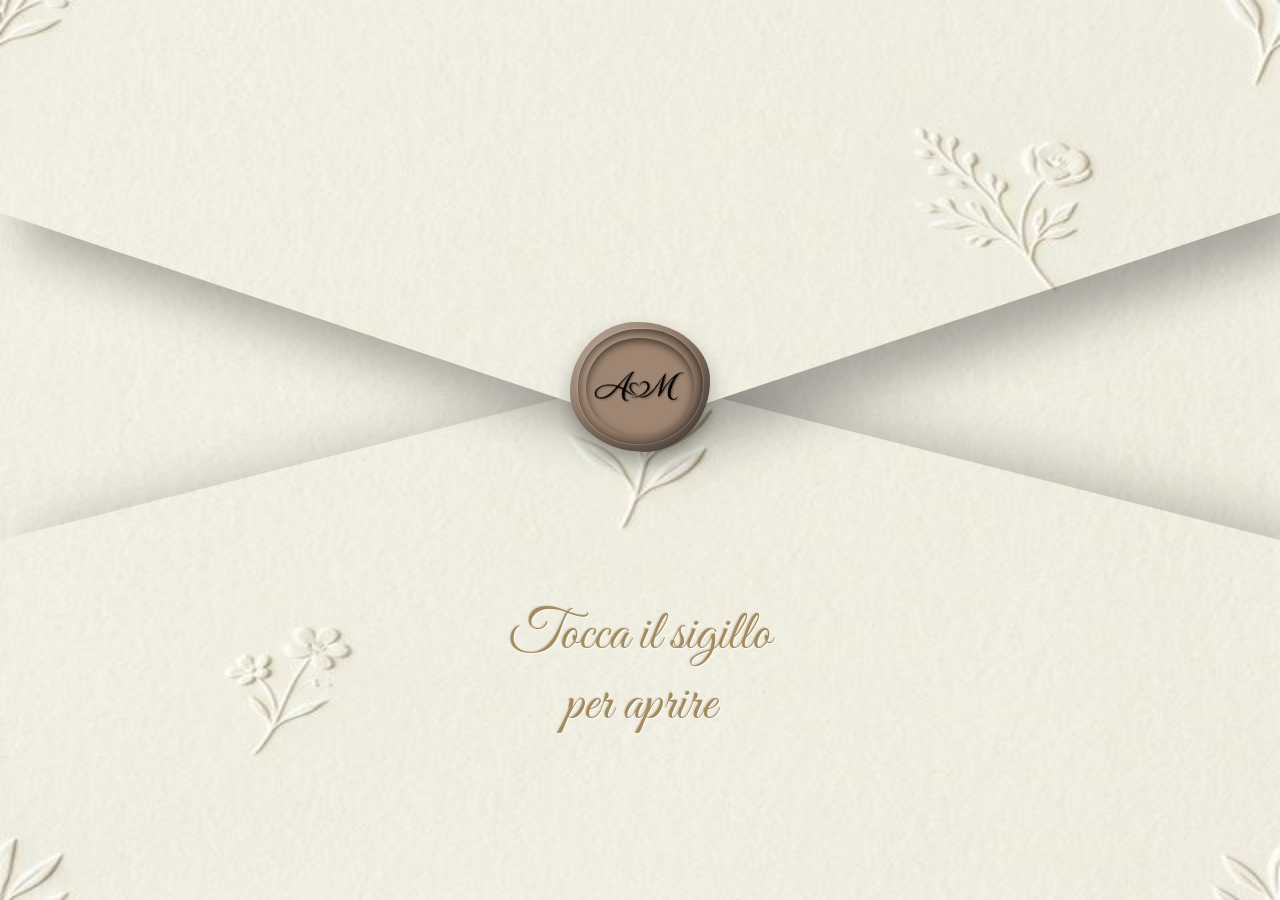
==== index.html @ ea825c6f "fix" ====
<!DOCTYPE html>
<html lang="it">

<head>
  <meta charset="UTF-8">
  <meta name="viewport" content="width=device-width, initial-scale=1.0">
  <link rel="preconnect" href="https://fonts.googleapis.com">
  <link rel="preconnect" href="https://fonts.gstatic.com" crossorigin>
  <link
    href="https://fonts.googleapis.com/css2?family=Montserrat:wght@300;400;500;600;700&family=Playfair+Display:ital,wght@0,400;0,600;1,400&display=swap"
    rel="stylesheet">
  <link
    href="https://fonts.googleapis.com/css2?family=Allura&family=Cormorant+Garamond:wght@400;500;600&family=Great+Vibes&family=Lato:wght@300;400;700&family=Montserrat:wght@300;400;600&family=Open+Sans:wght@300;400;600&family=Parisienne&family=Playfair+Display:wght@400;500;600;700&family=Poppins:wght@300;400;500;600&family=Raleway:wght@300;400;500;600&display=swap"
    rel="stylesheet">

  <link rel="stylesheet" href="style.css">
  <link rel="preload" href="assets/embossed_paper.png" as="image">
  <link rel="preload" href="assets/images/1.jpg" as="image">
  <link rel="icon" type="image/png" href="assets/logo/AM_original.png">
  <title>Antonella & Mauro | 05 Ottobre 2026</title>
  <script src="https://unpkg.com/wavesurfer.js"></script>
</head>

<body>

  <!-- AUDIO PLAYER: Fixed at top as requested -->
  <div id="audio-player" class="hidden">
    <audio id="music" src="assets/Thinking Out Loud - Ed Sheeran.mp3"></audio>
    <div class="audio-inner">
      <button id="musicToggle" class="play-btn" onclick="toggleMusic()">
        <svg id="icon-play" viewBox="0 0 24 24" fill="currentColor">
          <path d="M8 5v14l11-7z" />
        </svg>
        <svg id="icon-pause" style="display:none;" viewBox="0 0 24 24" fill="currentColor">
          <path d="M6 19h4V5H6v14zm8-14v14h4V5h-4z" />
        </svg>
      </button>

      <div class="audio-center">
        <!-- WAVESURFER V7 OBBLIGATORIO -->
        <div id="waveform"></div>
      </div>

      <div class="audio-time">
        <span id="audio-current">00:00</span> / <span id="audio-total">00:00</span>
      </div>
    </div>
  </div>

  <!-- APERTURA BUSTA REALISTICA -->
  <div class="envelope-global-wrapper" id="envelope">
    <div class="envelope-physical">
      <!-- Tasca frontale a V (Bottom pocket incrociata verso il basso) -->
      <div class="envelope-front-wrapper">
        <div class="envelope-front-shape"></div>
      </div>

      <!-- Testo Letterpress ripristinato in basso -->
      <div class="envelope-letterpress">
        <h3>Tocca il sigillo<br>per aprire</h3>
      </div>

      <!-- Patta superiore rotante -->
      <div class="envelope-flap-wrapper" id="env-flap">
        <div class="envelope-flap-shape"></div>
      </div>

      <!-- Sigillo Ceralacca Reale -->
      <div class="wax-seal-container" id="seal-btn">
        <div class="wax-seal">
          <div class="wax-seal-inner">
            <img src="assets/logo/AM.png" alt="A&M" class="initials-letterpress"
              style="width: 85%; height: auto; filter: drop-shadow(1px 1px 1px rgba(0,0,0,0.4)) brightness(0.9);">
          </div>
          <div class="wax-seal-ring"></div>
        </div>
      </div>
    </div>
  </div>

  <!-- BOTTOM TAB BAR (App Mobile Style) -->
  <nav class="bottom-tab-bar hidden" id="bottom-nav">
    <a href="#countdown-sec" class="tab-item active" onclick="setActiveTab(this, event)">
      <svg viewBox="0 0 24 24" fill="none" stroke="currentColor" stroke-width="2">
        <path d="M3 9l9-7 9 7v11a2 2 0 0 1-2 2H5a2 2 0 0 1-2-2z"></path>
        <polyline points="9 22 9 12 15 12 15 22"></polyline>
      </svg>
      <span>Home</span>
    </a>
    <a href="#map-sec" class="tab-item" onclick="setActiveTab(this, event)">
      <svg viewBox="0 0 24 24" fill="none" stroke="currentColor" stroke-width="2" stroke-linecap="round"
        stroke-linejoin="round">
        <path d="M21 10c0 7-9 13-9 13s-9-6-9-13a9 9 0 0 1 18 0z"></path>
        <circle cx="12" cy="10" r="3"></circle>
      </svg>
      <span>Percorso</span>
    </a>
    <a href="#gallery-sec" class="tab-item" onclick="setActiveTab(this, event)">
      <svg viewBox="0 0 24 24" fill="none" stroke="currentColor" stroke-width="2" stroke-linecap="round"
        stroke-linejoin="round">
        <rect x="3" y="3" width="18" height="18" rx="2" ry="2"></rect>
        <circle cx="8.5" cy="8.5" r="1.5"></circle>
        <polyline points="21 15 16 10 5 21"></polyline>
      </svg>
      <span>Galleria</span>
    </a>

    <a href="#rsvp-sec" class="tab-item" onclick="setActiveTab(this, event)">
      <svg viewBox="0 0 24 24" fill="none" stroke="currentColor" stroke-width="2" stroke-linecap="round"
        stroke-linejoin="round">
        <path
          d="M20.84 4.61a5.5 5.5 0 0 0-7.78 0L12 5.67l-1.06-1.06a5.5 5.5 0 0 0-7.78 7.78l1.06 1.06L12 21.23l7.78-7.78 1.06-1.06a5.5 5.5 0 0 0 0-7.78z">
        </path>
      </svg>
      <span>Ci sarai</span>
    </a>
  </nav>

  <!-- MAIN CONTENT -->
  <div id="main" class="hidden">

    <!-- HORIZONTAL COUNTDOWN SECTION (NEW HOME) -->
    <section class=" countdown-section fade-up" id="countdown-sec">
      <h2 style="margin-bottom: 20px;">Antonella & Mauro</h2>

      <div class="hero-content">
        <div class="divider"></div>
        <p class="date">05 Ottobre 2026</p>
        <p class="date-small">Chiesa di Santa Maria Maggiore</p>
        <img class="anelli" src="assets/logo/anelli.png" alt="Anelli" style="height: 90px;">
        <p class="date-small">Miglionico</p>
        <p class="date-small">Ore 11:00</p>
        <div class="divider"></div>
      </div>

      <div class="horizontal-countdown fade-up visible" id="countdown" style="gap: 15px; margin-top: 15px;">

        <div class="time-box">
          <span class="time-num" id="days">0</span>
          <span class="time-label">Giorni</span>
        </div>

        <span class="time-sep">:</span>

        <div class="time-box">
          <span class="time-num" id="hours">0</span>
          <span class="time-label">Ore</span>
        </div>

        <span class="time-sep">:</span>

        <div class="time-box">
          <span class="time-num" id="minutes">0</span>
          <span class="time-label">Minuti</span>
        </div>

        <span class="time-sep">:</span>

        <div class="time-box">
          <span class="time-num" id="seconds">0</span>
          <span class="time-label">Secondi</span>
        </div>

      </div>
    </section>

    <!-- NEW ADVANCED TIMELINE NARRATIVE MAP SECTION -->
    <hr class="section-divider fade-up">
    <section class="map-section fade-up" id="map-sec">
      <h2 style="margin-bottom: 10px;">Seguici passo dopo passo</h2>

      <div class="timeline-container fade-up" style="margin-top: 15px;">
        <svg id="organic-timeline-svg"
          style="position: absolute; top:0; left:0; width: 100%; height: 100%; pointer-events: none; z-index: 0;">
          <path d="" fill="none" stroke="rgba(212, 163, 115, 0.4)" stroke-width="3" stroke-linecap="round"
            stroke-linejoin="round" />
        </svg>

        <a href="https://www.google.com/maps/search/?api=1&query=Via+Carlo+Levi,+8,+75010+Miglionico+MT" target="_blank"
          class="timeline-event clickable fade-up">
          <div class="timeline-time"></div>
          <div class="timeline-marker">👰</div>
          <div class="timeline-content">
            <h4>I preparativi della sposa</h4>
            <p>La magia prima del SI</p>
          </div>
        </a>

        <a href="https://www.google.com/maps/search/?api=1&query=Residenza+delle+Grazie+Miglionico" target="_blank"
          class="timeline-event clickable fade-up">
          <div class="timeline-time"></div>
          <div class="timeline-marker">🤵</div>
          <div class="timeline-content">
            <h4>I preparativi dello sposo</h4>
            <p>L'attesa prima del SI</p>
          </div>
        </a>

        <a href="https://www.google.com/maps/search/?api=1&query=Castello+del+Malconsiglio+Miglionico" target="_blank"
          class="timeline-event clickable fade-up">
          <div class="timeline-time">10:30</div>
          <div class="timeline-marker">🏰</div>
          <div class="timeline-content">
            <h4>Raduno al Castello</h4>
            <p>Verso la Chiesa con la sposa</p>
          </div>
        </a>

        <a href="https://www.google.com/maps/search/?api=1&query=Chiesa+Madre+Santa+Maria+Maggiore+Miglionico"
          target="_blank" class="timeline-event clickable fade-up">
          <div class="timeline-time">11:00</div>
          <div class="timeline-marker">⛪</div>
          <div class="timeline-content">
            <h4>Cerimonia in Chiesa</h4>
            <p>Il momento più importante</p>
          </div>
        </a>



        <a href="https://www.google.com/maps/search/?api=1&query=Corte+degli+Svevi+Altamura" target="_blank"
          class="timeline-event clickable fade-up">
          <div class="timeline-time">13:30</div>
          <div class="timeline-marker">🍽</div>
          <div class="timeline-content">
            <h4>Corte degli Svevi</h4>
            <p>Inizio del ricevimento</p>
          </div>
        </a>



        <a href="https://www.google.com/maps/search/?api=1&query=Corte+degli+Svevi+Altamura" target="_blank"
          class="timeline-event clickable fade-up">
          <div class="timeline-time">22:30</div>
          <div class="timeline-marker">🎉</div>
          <div class="timeline-content">
            <h4>After Party</h4>
            <p>Disco & Open Bar</p>
          </div>
        </a>


      </div>
    </section>

    <!-- FIXED EXPLICIT GALLERY SECTION -->
    <hr class="section-divider fade-up">
    <section class="gallery-section fade-up" id="gallery-sec">
      <h2>I Nostri Ricordi</h2>
      <div class="gallery-carousel-wrapper">
        <div class="gallery-scroll" id="galleryContainer">
          <!-- Dynamically filled by JS Array -->
        </div>
      </div>

      <!-- PHOTO UPLOAD BUTTON -->
      <div class="photo-upload-wrapper" style="margin-top: 30px;">
        <input type="file" id="photo-upload-input" accept="image/*" multiple style="display: none;">
        <button id="photo-upload-btn" class="primary-btn"
          style="display: inline-flex; align-items: center; gap: 10px; padding: 15px 30px; font-size: 1rem;">
          <svg viewBox="0 0 24 24" width="24" height="24" fill="none" stroke="currentColor" stroke-width="2"
            stroke-linecap="round" stroke-linejoin="round">
            <path d="M23 19a2 2 0 0 1-2 2H3a2 2 0 0 1-2-2V8a2 2 0 0 1 2-2h4l2-3h6l2 3h4a2 2 0 0 1 2 2z"></path>
            <circle cx="12" cy="13" r="4"></circle>
          </svg>
          Aggiungi una Foto
        </button>
        <p id="upload-status"
          style="margin-top: 15px; font-size: 0.9rem; color: var(--primary-dark); font-weight: bold;"></p>
      </div>

      <div class="gallery-nav fade-up" id="gallery-desktop-nav">
        <button class="gallery-arrow" onclick="scrollGallery(-1)" id="gal-prev">&#10094;</button>
        <div id="gallery-counter"
          style="font-family: var(--font-sans); font-weight: 600; color: var(--primary-dark); font-size: 1.1rem; min-width: 80px; text-align: center;">
          1 / ...</div>
        <button class="gallery-arrow" onclick="scrollGallery(1)" id="gal-next">&#10095;</button>
      </div>
    </section>



    <!-- RSVP -->
    <hr class="section-divider fade-up">
    <section class="rsvp-section fade-up" id="rsvp-sec">
      <h2>Ci sarai?</h2>

      <div style="margin-bottom: 25px; position: relative; text-align: left; width: 100%;">
        <div style="position: relative;">
          <input type="text" id="rsvp-username" class="elegant-input" placeholder="Inizia a scrivere il tuo nome..."
            autocomplete="off" oninput="handleRsvpAutocomplete(this, 'rsvp-hints')"
            onblur="blurAutocomplete('rsvp-hints')" style="margin-bottom:0; width: 100%; box-sizing: border-box;">
          <div id="rsvp-hints" class="autocomplete-list"></div>
        </div>
        <div id="rsvp-related-guests"
          style="margin-top: 15px; display: none; background: rgba(212,163,115,0.05); padding: 15px; border-radius: 8px;">
          <p style="font-size: 0.95rem; font-weight: 600; color: var(--primary-dark); margin-bottom: 5px;">Includi
            anche:</p>
          <ul id="rsvp-related-list"
            style="list-style: none; padding: 0; margin: 0; font-size: 0.95rem; color: var(--text-color);"></ul>
        </div>
      </div>

      <div style="margin-bottom: 35px; text-align: left; width: 100%;">
        <h4 style="font-family: var(--font-sans); margin-bottom: 10px; color: var(--primary-dark);">Eventuali
          intolleranze alimentari / Note</h4>
        <textarea id="rsvp-intolleranze" class="elegant-input"
          placeholder="Es. Celiachia, allergia alle noci, nessuna..." rows="2"
          style="resize: none; width: 100%; box-sizing: border-box;"></textarea>
      </div>

      <div class="rsvp-buttons" style="display:grid; grid-template-columns: 1fr 1fr; gap:10px; width: 100%;">
        <button class="primary-btn" style="font-size:0.85rem; padding: 10px; width: 100%; box-sizing: border-box;"
          onclick="sendWhatsApp(true)">Sì, ci sarò! 😍</button>
        <button class="primary-btn outline"
          style="font-size:0.85rem; padding: 10px; width: 100%; box-sizing: border-box; background:transparent; border: 2px solid var(--primary-color); color:var(--primary-color);"
          onclick="sendWhatsApp(false)">No, mi dispiace 😔</button>
      </div>
    </section>

    <footer style="background-color: var(--bg-color); padding-bottom: calc(90px + env(safe-area-inset-bottom));">
      <div style="margin-bottom: 40px; color: black; font-size: 1rem; line-height: 1.2;">
        <p
          style="margin: 0; font-family: var(--font-sans); font-size: 1rem; color: var(--text-color); display: flex; align-items: center; justify-content: center; gap: 8px;">
          <span>IBAN: <strong>IT81S0538704002000004697853</strong></span>
          <button onclick="copyToClipboard('IT81S0538704002000004697853')"
            style="background: none; border: none; cursor: pointer; font-size: 1.2rem; padding: 0; color: var(--primary-color);"
            title="Copia IBAN">📋</button>
        </p>
        <p
          style="margin: 10px 0 0 0; color: black; display: flex; align-items: center; justify-content: center; gap: 8px;">
          <span>Intestato a: <strong>Soldo Mauro, Uricchio Antonella</strong></span>
          <button onclick="copyToClipboard('Soldo Mauro, Uricchio Antonella')"
            style="background: none; border: none; cursor: pointer; font-size: 1.2rem; padding: 0; color: var(--primary-color);"
            title="Copia Intestatari">📋</button>
        </p>
      </div>
      <h2 style="color: #333;">Vi aspettiamo con gioia</h2>
      <img src="assets/logo/AM.png" alt="AM Logo" style="height: 70px;">
    </footer>

  </div>

  <!-- TOAST NOTIFICATION -->
  <div id="toast" class="toast"></div>

  <!-- LIGHTBOX GALLERY -->
  <div id="lightbox" class="lightbox">
    <div class="lightbox-close" onclick="closeLightbox()">&times;</div>
    <div id="lightbox-counter"
      style="position: absolute; top: 30px; left: 30px; font-size: 1.2rem; color: white; z-index: 10010; font-family: var(--font-sans); font-weight: 600; text-shadow: 0 2px 10px rgba(0,0,0,0.8);">
    </div>
    <button class="lightbox-nav-btn left" onclick="lightboxPrev(event)">&#10094;</button>
    <img id="lightbox-img" src="">
    <button class="lightbox-nav-btn right" onclick="lightboxNext(event)">&#10095;</button>
  </div>

  <script src="script.js"></script>
</body>

</html>
---- style.css ----
:root {
  --bg-color: #fdfaf6;
  --envelope-bg: #f3eae0;
  --envelope-dark: #e8d5c4;
  --primary-color: #9F8672;
  --primary-dark: #8A725E;
  --text-color: #333333;
  --text-light: #555555;
  --text-white: #ffffff;
  --font-serif: 'Playfair Display', Georgia, serif;
  --font-sans: 'Montserrat', Arial, sans-serif;
  --wax-color: #9F8672;
  /* Pantone Amphora esatto */
  --wax-light: #c0aa98;
  --wax-dark: #7a6555;
  --transition: all 0.4s cubic-bezier(0.25, 0.46, 0.45, 0.94);
}

* {
  box-sizing: border-box;
  margin: 0;
  padding: 0;
}

html {
  height: 100%;
  overflow: hidden;
}

body {
  font-family: var(--font-sans);
  background-color: var(--bg-color);
  color: var(--text-color);
  height: 100%;
  overflow: hidden;
  -webkit-font-smoothing: antialiased;
}

#main {
  height: 100%;
  width: 100%;
  overflow-y: auto;
  overflow-x: hidden;
  -webkit-overflow-scrolling: touch;
}

h1,
h2,
h3,
h4,
.emotional-text,
.date {
  font-family: var(--font-serif);
  font-weight: 400;
  color: var(--text-color);
}

h2 {
  font-size: 2.5rem;
  margin-bottom: 20px;
  text-align: center;
  font-family: 'Allura', cursive;
}

p {
  line-height: 1.7;
  color: var(--text-white);
  padding-bottom: 0.5em;
}

/* SPOTIFY-LIKE AUDIO PLAYER FIXED TOP */
#audio-player {
  position: fixed;
  top: 15px;
  left: 0;
  right: 0;
  width: 40%;
  margin: 0 auto;
  background: rgba(255, 255, 255, 0.7);
  backdrop-filter: blur(10px);
  border: 1px solid rgba(212, 163, 115, 0.4);
  border-radius: 30px;
  padding: 10px 15px;
  z-index: 9999;
  box-shadow: 0 5px 25px rgba(0, 0, 0, 0.1);
  transition: opacity 1s;
}

@media (max-width: 768px) {
  #audio-player {
    width: 93%;
  }
}

#audio-player.hidden {
  opacity: 0;
  pointer-events: none;
}

.audio-inner {
  display: flex;
  align-items: center;
  gap: 15px;
}

.play-btn {
  background: transparent;
  border: none;
  cursor: pointer;
  color: var(--primary-color);
  display: flex;
  justify-content: center;
  align-items: center;
  width: 38px;
  height: 38px;
  flex-shrink: 0;
}

.play-btn svg {
  width: 30px;
  height: 30px;
  transition: transform 0.2s;
}

.play-btn:active svg {
  transform: scale(0.9);
}

.audio-center {
  flex-grow: 1;
  display: flex;
  flex-direction: column;
  justify-content: center;
  gap: 4px;
  width: 30vw;
  margin: 0 auto;
}

/* API Canvas */
#waveform-canvas {
  width: 100%;
  height: 30px;
  display: block;
  cursor: pointer;
}


.audio-time {
  font-family: var(--font-sans);
  font-size: 0.8rem;
  font-weight: 500;
  color: var(--text-light);
  white-space: nowrap;
  flex-shrink: 0;
  min-width: 80px;
  text-align: right;
  letter-spacing: 0.5px;
}

/* ENVELOPE OPENING - BUSTA VERTICALE REALISTICA 70vh */
.envelope-global-wrapper {
  position: fixed;
  top: 0;
  left: 0;
  width: 100vw;
  height: 100vh;
  z-index: 5000;
  display: flex;
  justify-content: center;
  align-items: center;
  background: var(--bg-color);
  /* Sfondo pagina visibile */
  transition: opacity 1.5s ease-in-out;
}

.envelope-physical {
  position: relative;
  height: 100vh;
  width: 100vw;
  max-width: none;
  background-color: #fcebd9;
  background-image: url('assets/embossed_paper.png');
  background-size: 100vw 100vh;
  display: block;
  perspective: 1500px;
  overflow: hidden;
}

.envelope-inside {
  position: absolute;
  top: 0;
  left: 5vw;
  width: 90vw;
  height: 60%;
  background-image: url('assets/images/1.jpg');
  background-size: cover;
  background-position: center;
  /* Stesso identico filtro di welcome-bg per morph perfetto */
  filter: blur(2px) brightness(70%) contrast(90%) saturate(80%);
  display: flex;
  justify-content: center;
  z-index: 1;
  box-shadow: inset 0 10px 30px rgba(0, 0, 0, 0.5);
  /* Più scura per dare profondità alla busta */
}

.envelope-card-peek {
  position: absolute;
  bottom: 0;
  left: 0;
  width: 100%;
  height: 95%;
  background: #fff;
  border-radius: 4px 4px 0 0;
  box-shadow: 0 -5px 15px rgba(0, 0, 0, 0.1);
  display: flex;
  flex-direction: column;
  align-items: center;
  z-index: 2;
}

.envelope-front-wrapper {
  position: absolute;
  top: 0;
  left: 0;
  width: 100%;
  height: 100%;
  filter: drop-shadow(30px 0px 30px rgba(0, 0, 0, 0.25));
  z-index: 5;
  pointer-events: none;
}

.envelope-front-shape {
  width: 100%;
  height: 100%;
  background-color: var(--envelope-bg);
  background-image: url('assets/embossed_paper.png');
  background-size: 100vw 100vh;
  clip-path: polygon(0 100%, 0 60%, 50% 42%, 100% 60%, 100% 100%);
  pointer-events: auto;
}

.envelope-letterpress {
  position: absolute;
  bottom: 15%;
  left: 0;
  width: 100%;
  text-align: center;
  z-index: 6;
  pointer-events: none;
}

.envelope-letterpress h3 {
  font-family: 'Great Vibes', cursive, 'Parisienne';
  font-size: 3.5rem;
  color: #a58b5c;
  text-shadow: 1px 1px 0 rgba(255, 255, 255, 0.7), -1px -1px 1px rgba(0, 0, 0, 0.1);
  font-weight: 400;
  line-height: 1.25;
  margin-bottom: 25px;
}

.envelope-flap-wrapper {
  position: absolute;
  top: 0;
  left: 0;
  width: 100%;
  height: 63%;
  filter: drop-shadow(25px 30px 25px rgba(0, 0, 0, 0.3));
  z-index: 10;
  transform-origin: top center;
  transition: transform 1.2s cubic-bezier(0.25, 0.46, 0.45, 0.94);
  transform-style: preserve-3d;
}

.envelope-flap-wrapper.open {
  transform: rotateX(180deg);
  z-index: 2;
  filter: drop-shadow(0 -8px 20px rgba(0, 0, 0, 0.2));
}

.envelope-flap-shape {
  width: 100%;
  height: 100%;
  clip-path: polygon(50% 75%, 150% 0%, -50% 0%);
  background-color: var(--envelope-bg);
  background-image: url('assets/embossed_paper.png');
  background-size: 100vw 100vh;
  backface-visibility: hidden;
}

.wax-seal-container {
  position: absolute;
  top: 43%;
  left: 50%;
  width: 140px;
  height: 130px;
  display: flex;
  justify-content: center;
  align-items: center;
  cursor: pointer;
  z-index: 12;
  transform: translate(-50%, -50%);
  transition: transform 1.2s cubic-bezier(0.25, 0.46, 0.45, 0.94), opacity 0.8s;
}

.wax-seal-container.open {
  transform: translate(-50%, -250px) scale(0.8);
  opacity: 0;
}

.wax-seal {
  position: relative;
  width: 100%;
  height: 100%;
  border-radius: 48% 52% 47% 53% / 54% 45% 55% 46%;
  /* Bordi irregolari realistici */
  background: radial-gradient(circle at 35% 35%, var(--wax-light) 0%, var(--wax-color) 40%, var(--wax-dark) 90%);
  box-shadow: 0 10px 20px rgba(0, 0, 0, 0.3), inset 4px 4px 12px rgba(255, 255, 255, 0.2), inset -4px -6px 15px rgba(0, 0, 0, 0.5);
  transition: transform 0.4s cubic-bezier(0.175, 0.885, 0.32, 1.275);
  display: flex;
  justify-content: center;
  align-items: center;
}

.wax-seal-container:hover .wax-seal {
  transform: scale(1.05);
}

.wax-seal-container:active .wax-seal {
  transform: scale(0.95);
  box-shadow: 0 5px 10px rgba(0, 0, 0, 0.4), inset 2px 2px 5px rgba(255, 255, 255, 0.2), inset -2px -3px 8px rgba(0, 0, 0, 0.6);
}

.wax-seal-ring {
  position: absolute;
  top: 6px;
  left: 7px;
  right: 6px;
  bottom: 7px;
  border-radius: 50% 48% 52% 49% / 51% 49% 53% 47%;
  border: 1px solid rgba(255, 255, 255, 0.15);
  box-shadow: inset 0 3px 8px rgba(0, 0, 0, 0.6);
}

.wax-seal-inner {
  position: absolute;
  top: 16px;
  left: 16px;
  right: 16px;
  bottom: 16px;
  border-radius: 49% 51% 50% 50% / 52% 48% 51% 49%;
  background: var(--wax-color);
  box-shadow: inset 0 3px 8px rgba(0, 0, 0, 0.6);
  /* profonda ombra interna per realismo */
  display: flex;
  justify-content: center;
  align-items: center;
  z-index: 2;
  transition: opacity 0.3s, transform 0.5s;
}

.initials-letterpress {
  font-family: 'Great Vibes', cursive, 'Parisienne';
  font-size: 44px;
  color: #571621;
  text-shadow: 1px 1px 1px rgba(255, 255, 255, 0.15), -1px -1px 2px rgba(0, 0, 0, 0.5);
  font-weight: 300;
  letter-spacing: -2px;
}

.wax-seal.broken .wax-seal-inner {
  opacity: 0;
  transform: scale(0.8) rotate(20deg);
}

.wax-seal.broken {
  background: repeating-radial-gradient(circle at center, transparent 0, transparent 40px, var(--wax-color) 40px, #5a1414 42px);
  clip-path: polygon(0% 0%, 45% 45%, 55% 0%, 100% 0%, 100% 100%, 60% 55%, 40% 100%, 0% 100%);
  transition: clip-path 0.5s, transform 0.6s, opacity 0.6s;
  transform: scale(1.3) rotate(-5deg);
  opacity: 0;
}

.wax-seal.broken+.tap-hint {
  opacity: 0;
}

.tap-hint {
  position: absolute;
  bottom: -45px;
  width: 200px;
  text-align: center;
  font-size: 0.9rem;
  font-family: var(--font-sans);
  font-weight: 300;
  letter-spacing: 2px;
  text-transform: uppercase;
  color: var(--text-color);
  animation: pulse 2s infinite;
}


@keyframes pulse {

  0%,
  100% {
    opacity: 0.5;
  }

  50% {
    opacity: 1;
  }
}

/* COMMON SECTIONS */
section {
  padding: 50px 20px;
  max-width: 900px;
  margin: 0 auto;
  min-height: 50vh;
  display: flex;
  flex-direction: column;
  justify-content: center;
}

.hidden {
  display: none !important;
}

.fade-up {
  opacity: 0;
  transform: translateY(40px);
  transition: opacity 1s ease-out, transform 1s cubic-bezier(0.25, 1, 0.5, 1);
}

.fade-up.visible {
  opacity: 1;
  transform: translateY(0);
}

.delay-1 {
  transition-delay: 0.3s;
}

.delay-2 {
  transition-delay: 0.6s;
}

.delay-3 {
  transition-delay: 0.9s;
}

.delay-4 {
  transition-delay: 1.2s;
}

/* WELCOME */
.welcome {
  position: relative;
  text-align: center;
  min-height: 90vh;
  padding: 0;
  margin-top: 0;
}

.welcome-bg {
  position: absolute;
  top: 0;
  left: 0;
  right: 0;
  bottom: 0;
  background-image: url('assets/images/1.jpg');
  background-size: cover;
  background-position: center;
  filter: blur(2px) brightness(70%) contrast(90%) saturate(80%);
  z-index: 1;
}

.welcome-overlay {
  position: absolute;
  top: 0;
  left: 0;
  right: 0;
  bottom: 0px;
  background: linear-gradient(to bottom,
      rgba(0, 0, 0, 0.4) 0%,
      rgba(0, 0, 0, 0.2) 50%,
      var(--bg-color) 100%);
  z-index: 0;
}

.welcome-content {
  padding: 80px 20px;
  max-width: 700px;
  z-index: 1;
  margin: 0 auto;
}

.emotional-text {
  font-size: 3.2rem;
  line-height: 1.2;
  margin-bottom: 40px;
  color: #fff;
  text-shadow: 0 4px 15px rgba(0, 0, 0, 0.6);
}

.welcome-body {
  color: #f7f1e3;
  margin-bottom: 20px;
  text-shadow: 0 2px 10px rgba(0, 0, 0, 0.5);
  font-weight: 500;
  font-size: 1.1rem;
}

/* HERO */
.hero {
  text-align: center;
  background: radial-gradient(circle, rgba(212, 163, 115, 0.08) 0%, rgba(253, 250, 246, 1) 80%);
  min-height: 50vh;
}

.hero h1 {
  font-size: 5rem;
  margin-bottom: 25px;
  letter-spacing: 1px;
}

.divider {
  width: 80px;
  height: 2px;
  background-color: var(--primary-color);
  margin: 0 auto 30px;
}

.date {
  font-size: 1.6rem;
  color: var(--primary-dark);
  letter-spacing: 4px;
  text-transform: uppercase;
  font-weight: 500;
}

.date-small {
  font-size: 1rem;
  color: var(--primary-dark);
  letter-spacing: 4px;
  text-transform: uppercase;
  font-weight: 500;
}

/* COUNTDOWN WITH SECONDS */
.countdown-section {
  text-align: center;
  padding-top: 120px;
}

.horizontal-countdown {
  display: flex;
  justify-content: center;
  align-items: center;
  gap: 10px;
  margin-top: 40px;
  flex-wrap: nowrap;
}

.time-block {
  display: flex;
  flex-direction: column;
  align-items: center;
  min-width: 60px;
}

.time-num {
  font-family: var(--font-serif);
  font-size: 3.5rem;
  color: var(--text-color);
  line-height: 1;
  text-shadow: 1px 1px 5px rgba(0, 0, 0, 0.03);
}

.time-label {
  font-family: var(--font-sans);
  font-size: 0.75rem;
  text-transform: uppercase;
  letter-spacing: 2px;
  color: var(--primary-dark);
  margin-top: 5px;
  font-weight: 600;
}

.time-sep {
  font-family: var(--font-serif);
  font-size: 2.5rem;
  color: var(--primary-color);
  margin-top: -20px;
  opacity: 0.6;
}

/* NARRATIVE MAP - S-CURVE TIMELINE */
.map-section {
  text-align: center;
  overflow: hidden;
}

.timeline-container {
  position: relative;
  max-width: 800px;
  /*margin: 0 auto;*/
  display: flex;
  flex-direction: column;
}

.timeline-line {
  display: none;
}

.timeline-event {
  display: flex;
  align-items: center;
  position: relative;
  width: 100%;
  padding: 40px 0;
  text-decoration: none;
  color: inherit;
  transition: transform 0.3s;
  z-index: 2;
}

/* CIRCULAR MARKERS ON THE PATH */
.timeline-marker {
  position: absolute;
  top: 50%;
  transform: translateY(-50%) translateX(-50%);
  width: 60px;
  height: 60px;
  display: flex;
  justify-content: center;
  align-items: center;
  font-size: 2rem;
  background: var(--bg-color);
  border: 4px solid var(--primary-color);
  border-radius: 50%;
  box-shadow: 0 4px 15px rgba(0, 0, 0, 0.08);
  z-index: 3;
  transition: transform 0.3s cubic-bezier(0.175, 0.885, 0.32, 1.275);
}

.timeline-event.clickable:hover {
  filter: brightness(1.02);
}

.timeline-event.clickable:hover .timeline-marker {
  transform: translateY(-50%) translateX(-50%) scale(1.15);
  box-shadow: 0 6px 20px rgba(212, 163, 115, 0.4);
}

/* CONTENT & TIME RATIO (70/30) */
.timeline-time {
  font-family: var(--font-sans);
  font-weight: 700;
  color: var(--primary-color);
  font-size: 1.25rem;
  letter-spacing: 1px;
  z-index: 1;
}

.timeline-content {
  background: rgba(255, 255, 255, 0.9);
  padding: 18px 20px;
  border-radius: 14px;
  box-shadow: 0 6px 20px rgba(0, 0, 0, 0.05);
  border: 1px solid rgba(212, 163, 115, 0.2);
  z-index: 1;
  text-align: left;
}

.timeline-content h4 {
  font-family: var(--font-serif);
  font-size: 1.25rem;
  margin-bottom: 5px;
  color: var(--text-color);
}

.timeline-content::after {
  content: "📍 Clicca per aprire la mappa";
  display: inline-block;
  margin-top: 12px;
  font-size: 0.8rem;
  font-family: var(--font-sans);
  color: var(--primary-dark);
  font-weight: 700;
  background: rgba(212, 163, 115, 0.15);
  padding: 6px 12px;
  border-radius: 20px;
  transition: all 0.3s ease;
  border: 1px solid rgba(212, 163, 115, 0.3);
}

.timeline-event.clickable:hover .timeline-content::after {
  background: rgba(212, 163, 115, 0.25);
  transform: translateX(4px);
  box-shadow: 0 2px 5px rgba(0,0,0,0.05);
}

.timeline-content p {
  font-family: var(--font-sans);
  color: var(--text-light);
  font-size: 0.95rem;
  line-height: 1.4;
  margin: 0;
}

/* ODD (Content 80% Left, Time 20% Right) */
.timeline-event:nth-child(odd) {
  flex-direction: row;
}

.timeline-event:nth-child(odd) .timeline-content {
  order: 1;
  width: 75%;
  margin-right: 5%;
}

.timeline-event:nth-child(odd) .timeline-time {
  order: 2;
  width: 20%;
  margin-left: 0;
  padding-left: 36px;
  text-align: left;
}

.timeline-event:nth-child(odd) .timeline-marker {
  left: 77%;
}

/* EVEN (Time 20% Left, Content 80% Right) */
.timeline-event:nth-child(even) {
  flex-direction: row;
}

.timeline-event:nth-child(even) .timeline-time {
  order: 1;
  width: 20%;
  margin-right: 0;
  padding-right: 36px;
  text-align: right;
}

.timeline-event:nth-child(even) .timeline-content {
  order: 2;
  width: 75%;
  margin-left: 5%;
  text-align: right;
}

.timeline-event:nth-child(even) .timeline-marker {
  left: 23%;
}

/* Mobile Responsiveness */
@media (max-width: 600px) {
  .timeline-event {
    padding: 30px 0;
  }

  .timeline-marker {
    width: 54px;
    height: 54px;
    font-size: 1.8rem;
    border-width: 3px;
  }

  .timeline-event:nth-child(odd) .timeline-time {
    padding-left: 35px;
  }

  .timeline-event:nth-child(even) .timeline-time {
    padding-right: 45px;
  }

  .timeline-content h4 {
    font-size: 1.05rem;
  }

  .timeline-content p {
    font-size: 0.85rem;
  }

  .timeline-time {
    font-size: 0.9rem;
  }
}

/* GALLERY NATIVE SNAP */
.gallery-section {
  text-align: center;
}

.gallery-carousel-wrapper {
  margin: 30px auto;
  width: 100%;
  max-width: 1100px;
  /* desktop elegante */
  position: relative;
}

.gallery-scroll {
  display: flex;
  gap: 15px;
  overflow-x: auto;
  padding: 20px 20px;
  /* 🔥 niente più 50vw */
  scroll-snap-type: x mandatory;
  scroll-behavior: smooth;
}

.gallery-container {
  position: relative;
}

.gallery-scroll::-webkit-scrollbar {
  display: none;
}

/* GALLERY DOTS E FRECCE DESKTOP */
.gallery-nav {
  display: none;
  /* Mobile hidden, swipe mainly */
  justify-content: center;
  align-items: center;
  gap: 20px;
  margin-top: 25px;
}

.gallery-arrow {
  background: rgba(212, 163, 115, 0.15);
  border: none;
  width: 40px;
  height: 40px;
  border-radius: 50%;
  cursor: pointer;
  color: var(--primary-dark);
  font-size: 1.2rem;
  transition: all 0.3s;
  display: flex;
  justify-content: center;
  align-items: center;
}

.gallery-arrow:hover {
  background: var(--primary-color);
  color: #fff;
  transform: scale(1.1);
}

.gallery-dots {
  display: flex;
  gap: 8px;
}

.gallery-dot {
  width: 8px;
  height: 8px;
  border-radius: 50%;
  background: rgba(212, 163, 115, 0.4);
  cursor: pointer;
  transition: all 0.3s;
  max-width: 200px;
  margin: 0 auto;
  flex-wrap: wrap;
}

.gallery-dot.active {
  background: var(--primary-color);
  transform: scale(1.3);
}

@media (min-width: 992px) {
  .gallery-nav {
    display: flex;
  }
}

.gallery-item {
  flex: 0 0 75%;
  max-width: 300px;
  scroll-snap-align: center;
  border-radius: 20px;
  overflow: hidden;

  transform: scale(0.9);
  opacity: 0.6;
  transition: all 0.4s;
}

.gallery-item.active-snap {
  transform: scale(1);
  opacity: 1;
}

.gallery-item img {
  width: 100%;
  height: 35vh;
  max-height: 250px;
  object-fit: cover;
  display: block;
}

/* Telefoni medio-grandi (iPhone 12/13/14, Android moderni) */
@media (min-height: 750px) {
  .gallery-item img {
    height: 40vh;
    max-height: 320px;
  }
}

/* Telefoni molto alti (Pro Max, Plus) */
@media (min-height: 850px) {
  .gallery-item img {
    height: 45vh;
    max-height: 380px;
  }
}

@media (min-width: 992px) {

  .gallery-scroll {
    overflow-x: auto;
    justify-content: flex-start;
  }

  .gallery-item {
    flex: 0 0 250px;
    max-width: 250px;
    transform: scale(1);
    opacity: 1;
  }

}

/* LIGHTBOX */
.lightbox {
  position: fixed;
  top: 0;
  left: 0;
  width: 100%;
  height: 100%;
  background: rgba(0, 0, 0, 0.95);
  display: flex;
  justify-content: center;
  align-items: center;
  z-index: 10000;
  opacity: 0;
  pointer-events: none;
  transition: opacity 0.4s;
}

.lightbox.show {
  opacity: 1;
  pointer-events: auto;
}

.lightbox img {
  max-width: 90%;
  max-height: 85%;
  border-radius: 10px;
  box-shadow: 0 10px 30px rgba(0, 0, 0, 0.5);
}

.lightbox-close {
  position: absolute;
  top: 20px;
  right: 30px;
  font-size: 40px;
  color: white;
  cursor: pointer;
  z-index: 10010;
  text-shadow: 0 2px 10px rgba(0, 0, 0, 0.5);
  padding: 10px;
}

.lightbox-nav-btn {
  position: absolute;
  top: 50%;
  transform: translateY(-50%);
  background: rgba(0, 0, 0, 0.5);
  color: white;
  border: none;
  font-size: 30px;
  padding: 15px 23px;
  cursor: pointer;
  border-radius: 50%;
  z-index: 10010;
  transition: background 0.3s;
}

.lightbox-nav-btn:hover {
  background: rgba(0, 0, 0, 0.8);
}

.lightbox-nav-btn.left {
  left: 20px;
}

.lightbox-nav-btn.right {
  right: 20px;
}

@media (max-width: 768px) {
  .lightbox-nav-btn {
    display: none;
  }
}

/* QUIZ */
.quiz-section {
  text-align: center;
}

.quiz-card {
  background: #fff;
  border-radius: 30px;
  padding: 60px 30px;
  box-shadow: 0 20px 60px rgba(0, 0, 0, 0.05);
  margin: 0 auto;
  max-width: 500px;
  width: 100%;
  min-height: 400px;
  display: flex;
  flex-direction: column;
  justify-content: center;
}

.elegant-input {
  width: 100%;
  padding: 10px 15px;
  border: 1px solid rgba(212, 163, 115, 0.4);
  border-radius: 12px;
  font-family: var(--font-sans);
  font-size: 1rem;
  text-align: center;
  transition: var(--transition);
  background: #fafafa;
  margin-bottom: 0px;
  /* Rimossa per il contenitore relative */
}

/* AUTOCOMPLETE DROPDOWN */
.autocomplete-list {
  position: absolute;
  top: 100%;
  left: 0;
  right: 0;
  background: #fff;
  z-index: 99;
  border-radius: 12px;
  box-shadow: 0 10px 30px rgba(0, 0, 0, 0.1);
  max-height: 200px;
  overflow-y: auto;
  text-align: left;
  display: none;
}

.autocomplete-list.show {
  display: block;
}

.autocomplete-item {
  padding: 15px 20px;
  cursor: pointer;
  font-family: var(--font-sans);
  font-size: 1rem;
  border-bottom: 1px solid #eee;
  transition: background 0.2s;
}

.autocomplete-item:last-child {
  border-bottom: none;
}

.autocomplete-item:hover,
.autocomplete-item.active {
  background: #fafafa;
  color: var(--primary-dark);
  font-weight: 500;
}

.elegant-input:focus {
  outline: none;
  border-color: var(--primary-color);
  background: #fff;
  box-shadow: 0 0 0 4px rgba(212, 163, 115, 0.1);
}

.quiz-progress-text {
  font-size: 0.85rem;
  color: var(--primary-dark);
  font-weight: 700;
  text-transform: uppercase;
  letter-spacing: 2px;
  display: block;
  margin-bottom: 15px;
}

.quiz-progress-bar {
  width: 100%;
  height: 6px;
  background: rgba(212, 163, 115, 0.15);
  border-radius: 3px;
  overflow: hidden;
  margin-bottom: 40px;
}

#q-progress-fill {
  height: 100%;
  background: var(--primary-color);
  width: 0%;
  transition: width 0.4s;
}

.quiz-question {
  font-size: 1.6rem;
  margin-bottom: 40px;
  color: var(--text-color);
  font-family: var(--font-serif);
}

.quiz-options-grid {
  display: flex;
  flex-direction: column;
  gap: 15px;
}

.quiz-btn {
  background: #fff;
  border: 2px solid rgba(212, 163, 115, 0.2);
  padding: 22px;
  border-radius: 16px;
  font-family: var(--font-sans);
  font-size: 0.8rem;
  font-weight: 500;
  cursor: pointer;
  transition: var(--transition);
  text-align: left;
}

.quiz-btn:not(:disabled):hover {
  border-color: var(--primary-color);
  transform: translateY(-3px);
}

.quiz-btn.selected-correct {
  background: #e8f5e9;
  border-color: #4caf50;
  color: #2e7d32;
}

.quiz-btn.selected-wrong {
  background: #ffebee;
  border-color: #f44336;
  color: #c62828;
}

.quiz-feedback {
  margin-top: 30px;
  font-weight: 700;
  opacity: 0;
  font-size: 1.2rem;
  font-family: var(--font-serif);
}

.quiz-feedback.show {
  opacity: 1;
}

.score-circle {
  width: 120px;
  height: 120px;
  border-radius: 50%;
  border: 4px solid var(--primary-color);
  display: flex;
  justify-content: center;
  align-items: center;
  margin: 0 auto 30px;
  font-family: var(--font-serif);
  font-size: 3rem;
  box-shadow: 0 10px 30px rgba(212, 163, 115, 0.2);
}

/* RSVP */
.rsvp-section {
  text-align: center;
}

.rsvp-form {
  display: flex;
  flex-direction: column;
  gap: 20px;
  max-width: 600px;
  margin: 30px auto 0;
}

.rsvp-row {
  display: flex;
  gap: 15px;
  width: 100%;
  flex-wrap: nowrap;
}

.rsvp-row .elegant-input {
  flex: 1;
  margin-bottom: 0;
  padding: 18px 15px;
}

.primary-btn {
  background: var(--primary-color);
  color: #fff;
  border: none;
  padding: 20px;
  border-radius: 12px;
  font-family: var(--font-sans);
  font-size: 1.15rem;
  font-weight: 700;
  cursor: pointer;
  box-shadow: 0 8px 25px rgba(212, 163, 115, 0.4);
  transition: var(--transition);
  text-transform: uppercase;
  letter-spacing: 1px;
}

.primary-btn:hover {
  transform: translateY(-4px);
  background: var(--primary-dark);
}

.primary-btn:disabled {
  opacity: 0.7;
  cursor: not-allowed;
  transform: none;
}

/* FOOTER & TOAST & PETALS */
footer {
  text-align: center;
  padding: 60px 20px;
  background: var(--envelope-bg);
  font-family: var(--font-serif);
  font-size: 1.3rem;
}

.toast {
  position: fixed;
  bottom: -100px;
  left: 50%;
  transform: translateX(-50%);
  background: var(--text-color);
  color: #fff;
  padding: 18px 30px;
  border-radius: 40px;
  font-size: 1.05rem;
  box-shadow: 0 15px 40px rgba(0, 0, 0, 0.3);
  transition: bottom 0.5s;
  z-index: 3000;
  font-weight: 600;
}

.toast.show {
  bottom: calc(90px + env(safe-area-inset-bottom));
  z-index: 10000;
}

.petal {
  position: fixed;
  top: -20px;
  background: linear-gradient(135deg, rgba(232, 213, 196, 0.5) 0%, rgba(212, 163, 115, 0.2) 100%);
  border-radius: 15px 0;
  z-index: 500;
  pointer-events: none;
  opacity: 0.5;
  animation: fall linear forwards;
}

@keyframes fall {
  0% {
    transform: translateY(0) rotate(0deg) translateX(0);
  }

  50% {
    transform: translateY(55vh) rotate(180deg) translateX(30px);
    opacity: 0.8;
  }

  100% {
    transform: translateY(110vh) rotate(360deg) translateX(-30px);
    opacity: 0;
  }
}

/* RESPONSIVE */
@media (max-width: 600px) {
  .hero h1 {
    font-size: 3.8rem;
  }

  .emotional-text {
    font-size: 1.8rem;
  }

  .time-num {
    font-size: 2.5rem;
  }

  .time-sep {
    font-size: 2rem;
    margin-top: -15px;
  }

  .timeline-event {
    grid-template-columns: 60px 30px 1fr;
    gap: 10px;
  }

  .timeline-line {
    left: 85px;
    /* 60 + 10 + 15 */
  }

  .timeline-marker {
    width: 50px;
    height: 50px;
    font-size: 2rem;
  }

  .timeline-time {
    font-size: 0.95rem;
  }

  .timeline-content {
    padding-left: 15px;
    padding-right: 15px;
  }

  .rsvp-row {
    flex-direction: column;
  }
}

@media (min-width: 768px) {
  .hero h1 {
    font-size: 6rem;
  }

  .emotional-text {
    font-size: 4rem;
  }

  .time-num {
    font-size: 4.5rem;
  }
}

/* SECTION DIVIDERS */
.section-divider {
  border: none;
  margin: 60px auto;
  width: 50%;
  max-width: 300px;
  height: 1px;
  background: linear-gradient(to right, transparent, rgba(212, 163, 115, 0.5), transparent);
}

/* BOTTOM TAB BAR */
.bottom-tab-bar {
  position: fixed;
  bottom: 0;
  left: 0;
  width: 100%;
  height: 70px;
  background: rgba(255, 255, 255, 0.95);
  backdrop-filter: blur(10px);
  border-top: 1px solid rgba(212, 163, 115, 0.2);
  box-shadow: 0 -5px 20px rgba(0, 0, 0, 0.05);
  display: flex;
  justify-content: space-around;
  align-items: center;
  z-index: 9999;
  padding-bottom: env(safe-area-inset-bottom);
  transition: opacity 0.5s;
  margin: 0 !important;
  box-sizing: border-box;

  transform: translateZ(0);
  -webkit-transform: translateZ(0);
}

.bottom-tab-bar.hidden {
  opacity: 0;
  pointer-events: none;
}

.tab-item {
  display: flex;
  flex-direction: column;
  align-items: center;
  justify-content: center;
  text-decoration: none;
  color: var(--text-light);
  gap: 4px;
  flex: 1;
  transition: color 0.3s;
  height: 100%;
  -webkit-tap-highlight-color: transparent;
  padding-top: 5px;
  padding-bottom: 5px;
  position: relative;
}

.tab-item svg {
  width: 24px;
  height: 24px;
  transition: transform 0.3s;
  flex-shrink: 0;
  overflow: visible;
}

.tab-item span {
  font-family: var(--font-sans);
  font-size: 11px;
  margin-top: 2px;
  font-weight: 500;
  white-space: nowrap;
}

.tab-item:hover,
.tab-item.active {
  color: var(--primary-color);
}

.tab-item.active::before {
  content: '';
  position: absolute;
  top: 4px;
  width: 40px;
  height: 40px;
  background: rgba(212, 163, 115, 0.15);
  border-radius: 50%;
  box-shadow: 0 4px 10px rgba(212, 163, 115, 0.1);
  z-index: 0;
  transition: all 0.3s;
}

.tab-item.active svg {
  transform: scale(1.15) translateY(-3px);
  stroke-width: 2.5;
  position: relative;
  z-index: 1;
}

.tab-item.active span {
  font-weight: 700;
  position: relative;
  z-index: 1;
}

/* Removed #main padding in favor of footer padding */

/* --- FIX OVERLAP E SFONDI ALTERNATI --- */
section {
  scroll-margin-top: 50px;
  padding-top: 50px;
  padding-bottom: 60px;
}

#welcome {
  background-color: #fdfaf6;
}

#countdown-sec {
  background-color: #f3eae0;
}

.anelli {
  opacity: 0.95;
}

#map-sec {
  background-color: #f6f4f2;
}

#gallery-sec {
  background-color: #f3eae0;
}

#quiz-sec {
  background-color: #faf5ee;
  padding-top: 40px;
  /* Reduced space as requested */
}

#rsvp-sec {
  background-color: #f3eae0;
}


.al .title {
  font-family: 'Allura', cursive;
  font-size: 37px;
  font-weight: 400;
}

.al .body {
  margin-top: 5.5em;
}

.al .names {
  font-family: 'Raleway', sans-serif;
}

.al .names {
  font-family: 'Allura', cursive;
  font-size: 34px;
}

#waveform {
  width: 100%;
  max-width: 100%;
  overflow: hidden;
}

#waveform ::part(scroll) {
  overflow-x: hidden !important;
}
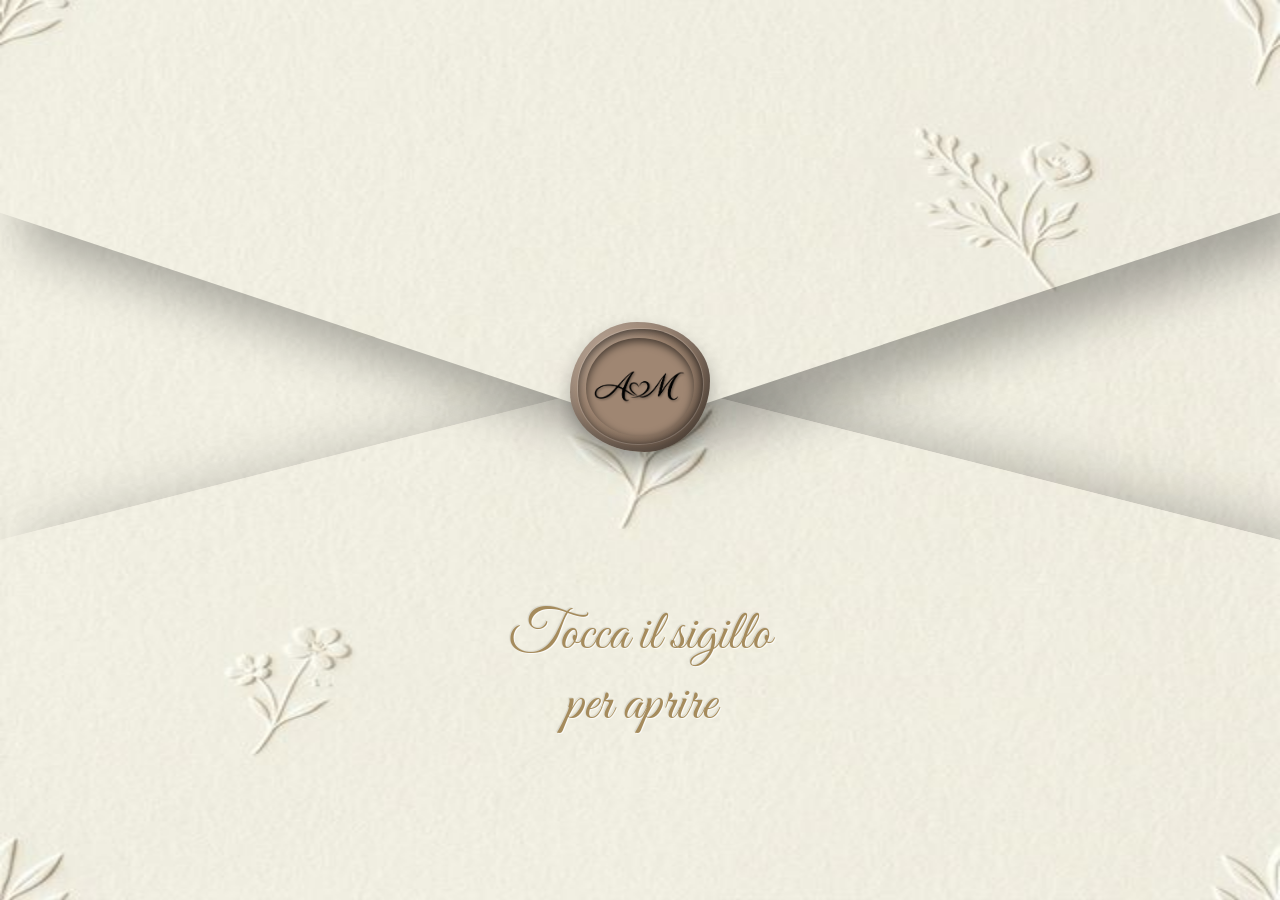
==== commit db220d85: "fix statistiche" ====
--- a/index.html
+++ b/index.html
@@ -196,15 +196,27 @@
           </div>
         </a>
 
-        <a href="https://www.google.com/maps/search/?api=1&query=Castello+del+Malconsiglio+Miglionico" target="_blank"
-          class="timeline-event clickable fade-up">
+        <div class="timeline-event clickable fade-up"
+          onclick="window.open('https://www.google.com/maps/search/?api=1&query=Castello+del+Malconsiglio+Miglionico','_blank')">
           <div class="timeline-time">10:30</div>
           <div class="timeline-marker">🏰</div>
-          <div class="timeline-content">
+          <div class="timeline-content castello-content">
             <h4>Raduno al Castello</h4>
             <p>Verso la Chiesa con la sposa</p>
-          </div>
-        </a>
+            <a href="https://www.google.com/maps/search/?api=1&query=Castello+del+Malconsiglio+Miglionico"
+              target="_blank" class="map-link-inline" onclick="event.stopPropagation()">📍Visualizza sulla mappa</a>
+            <div class="parking-badges" onclick="event.stopPropagation()">
+              <span class="parking-badges-label">🅿️archeggi:</span>
+              <a href="https://www.google.com/maps/search/?api=1&query=2+Via+Quaranta,+Miglionico" target="_blank"
+                class="parking-badge" title="Via Quaranta, 2">P1</a>
+              <a href="https://www.google.com/maps/search/?api=1&query=Parcheggio+comunale+Miglionico" target="_blank"
+                class="parking-badge" title="Parcheggio Comunale">P2</a>
+              <a href="https://www.google.com/maps/search/?api=1&query=35+Via+Pietro+de+Ruggieri,+Miglionico"
+                target="_blank" class="parking-badge" title="Via P. de Ruggieri, 35">P3</a>
+            </div>
+          </div>
+        </div>
+
 
         <a href="https://www.google.com/maps/search/?api=1&query=Chiesa+Madre+Santa+Maria+Maggiore+Miglionico"
           target="_blank" class="timeline-event clickable fade-up">
@@ -286,58 +298,94 @@
     <section class="rsvp-section fade-up" id="rsvp-sec">
       <h2>Ci sarai?</h2>
 
-      <div style="margin-bottom: 25px; position: relative; text-align: left; width: 100%;">
-        <div style="position: relative;">
-          <input type="text" id="rsvp-username" class="elegant-input" placeholder="Inizia a scrivere il tuo nome..."
-            autocomplete="off" oninput="handleRsvpAutocomplete(this, 'rsvp-hints')"
-            onblur="blurAutocomplete('rsvp-hints')" style="margin-bottom:0; width: 100%; box-sizing: border-box;">
-          <div id="rsvp-hints" class="autocomplete-list"></div>
-        </div>
-        <div id="rsvp-related-guests"
-          style="margin-top: 15px; display: none; background: rgba(212,163,115,0.05); padding: 15px; border-radius: 8px;">
-          <p style="font-size: 0.95rem; font-weight: 600; color: var(--primary-dark); margin-bottom: 5px;">Includi
-            anche:</p>
-          <ul id="rsvp-related-list"
-            style="list-style: none; padding: 0; margin: 0; font-size: 0.95rem; color: var(--text-color);"></ul>
-        </div>
-      </div>
-
-      <div style="margin-bottom: 35px; text-align: left; width: 100%;">
-        <h4 style="font-family: var(--font-sans); margin-bottom: 10px; color: var(--primary-dark);">Eventuali
-          intolleranze alimentari / Note</h4>
-        <textarea id="rsvp-intolleranze" class="elegant-input"
-          placeholder="Es. Celiachia, allergia alle noci, nessuna..." rows="2"
-          style="resize: none; width: 100%; box-sizing: border-box;"></textarea>
-      </div>
-
-      <div class="rsvp-buttons" style="display:grid; grid-template-columns: 1fr 1fr; gap:10px; width: 100%;">
-        <button class="primary-btn" style="font-size:0.85rem; padding: 10px; width: 100%; box-sizing: border-box;"
+      <!-- Guest 1 -->
+      <div style="width: 100%; text-align: left;">
+        <div style="display: grid; grid-template-columns: 1fr 1fr; gap: 10px; margin-bottom: 12px;">
+          <input type="text" id="rsvp-nome" class="elegant-input" placeholder="Nome"
+            style="margin-bottom:0; width: 100%; box-sizing: border-box;">
+          <input type="text" id="rsvp-cognome" class="elegant-input" placeholder="Cognome"
+            style="margin-bottom:0; width: 100%; box-sizing: border-box;">
+        </div>
+        <textarea id="rsvp-intolleranze" class="elegant-input" placeholder="Allergie / Intolleranze / Note (opzionale)"
+          rows="2" style="resize: none; width: 100%; box-sizing: border-box; margin-bottom: 0;"></textarea>
+        <div class="baby-options">
+          <label class="baby-check"><input type="radio" name="menu-main" value="Adulto" checked> 🍽️ Adulto</label>
+          <label class="baby-check"><input type="radio" name="menu-main" value="Baby"> 🍼 Baby</label>
+          <label class="baby-check"><input type="radio" name="menu-main" value="Seggiolone"> 🪑 Seggiolone</label>
+        </div>
+      </div>
+
+      <!-- Companions container (dynamic) -->
+      <div id="companions-container" style="width: 100%;"></div>
+
+      <!-- Add companion button -->
+      <div style="width: 100%; margin-top: 15px;">
+        <button type="button" class="companion-toggle" onclick="addCompanion()">
+          + Aggiungi accompagnatore
+        </button>
+      </div>
+
+      <div class="rsvp-buttons"
+        style="display:grid; grid-template-columns: 1fr 1fr; gap:10px; width: 100%; margin-top: 25px;">
+        <button class="primary-btn" style="font-size:0.7rem; padding: 10px; width: 100%; box-sizing: border-box;"
           onclick="sendWhatsApp(true)">Sì, ci sarò! 😍</button>
         <button class="primary-btn outline"
-          style="font-size:0.85rem; padding: 10px; width: 100%; box-sizing: border-box; background:transparent; border: 2px solid var(--primary-color); color:var(--primary-color);"
+          style="font-size:0.7rem; padding: 10px; width: 100%; box-sizing: border-box; background:transparent; border: 2px solid var(--primary-color); color:var(--primary-color);"
           onclick="sendWhatsApp(false)">No, mi dispiace 😔</button>
       </div>
     </section>
 
     <footer style="background-color: var(--bg-color); padding-bottom: calc(90px + env(safe-area-inset-bottom));">
-      <div style="margin-bottom: 40px; color: black; font-size: 1rem; line-height: 1.2;">
+      <p
+        style="text-align: center; font-family: var(--font-serif); font-size: 1.1rem; color: var(--text-color); line-height: 1.7; max-width: 500px; margin: 0 auto; padding: 0 20px; font-style: italic;">
+        Ogni sorriso e ogni abbraccio renderanno speciale questo giorno. Se vorrete accompagnarci nei nostri progetti
+        futuri, accoglieremo con gioia il vostro pensiero.
+      </p>
+      <div class="heart-arrow-wrapper">
+        <img src="assets/heart-airplane.png" alt="" class="heart-arrow-img">
+      </div>
+      <div style="margin-bottom: 40px; color: black; font-size: 0.8rem; line-height: 1.2;">
         <p
-          style="margin: 0; font-family: var(--font-sans); font-size: 1rem; color: var(--text-color); display: flex; align-items: center; justify-content: center; gap: 8px;">
+          style="margin: 0; font-family: var(--font-sans); color: var(--text-color); display: flex; align-items: center; justify-content: center; gap: 10px; flex-wrap: wrap;">
           <span>IBAN: <strong>IT81S0538704002000004697853</strong></span>
-          <button onclick="copyToClipboard('IT81S0538704002000004697853')"
-            style="background: none; border: none; cursor: pointer; font-size: 1.2rem; padding: 0; color: var(--primary-color);"
-            title="Copia IBAN">📋</button>
+          <button class="copy-btn" onclick="copyToClipboard('IT81S0538704002000004697853', this)">
+            <svg viewBox="0 0 24 24" width="14" height="14" fill="none" stroke="currentColor" stroke-width="2.5"
+              stroke-linecap="round" stroke-linejoin="round">
+              <rect x="9" y="9" width="13" height="13" rx="2" ry="2"></rect>
+              <path d="M5 15H4a2 2 0 0 1-2-2V4a2 2 0 0 1 2-2h9a2 2 0 0 1 2 2v1"></path>
+            </svg>
+            <span>Copia</span>
+          </button>
         </p>
         <p
-          style="margin: 10px 0 0 0; color: black; display: flex; align-items: center; justify-content: center; gap: 8px;">
+          style="margin: 10px 0 0 0; color: black; display: flex; align-items: center; justify-content: center; gap: 10px; flex-wrap: wrap;">
           <span>Intestato a: <strong>Soldo Mauro, Uricchio Antonella</strong></span>
-          <button onclick="copyToClipboard('Soldo Mauro, Uricchio Antonella')"
-            style="background: none; border: none; cursor: pointer; font-size: 1.2rem; padding: 0; color: var(--primary-color);"
-            title="Copia Intestatari">📋</button>
+          <button class="copy-btn" onclick="copyToClipboard('Soldo Mauro, Uricchio Antonella', this)">
+            <svg viewBox="0 0 24 24" width="14" height="14" fill="none" stroke="currentColor" stroke-width="2.5"
+              stroke-linecap="round" stroke-linejoin="round">
+              <rect x="9" y="9" width="13" height="13" rx="2" ry="2"></rect>
+              <path d="M5 15H4a2 2 0 0 1-2-2V4a2 2 0 0 1 2-2h9a2 2 0 0 1 2 2v1"></path>
+            </svg>
+            <span>Copia</span>
+          </button>
         </p>
+        <div style="margin: 15px 0 0 0; display: flex; justify-content: center; gap: 10px; flex-wrap: wrap;">
+          <a href="https://wa.me/393394001216" target="_blank" class="wa-contact-btn">
+            <svg viewBox="0 0 24 24" width="18" height="18" fill="#fff"><path d="M17.472 14.382c-.297-.149-1.758-.867-2.03-.967-.273-.099-.471-.148-.67.15-.197.297-.767.966-.94 1.164-.173.199-.347.223-.644.075-.297-.15-1.255-.463-2.39-1.475-.883-.788-1.48-1.761-1.653-2.059-.173-.297-.018-.458.13-.606.134-.133.298-.347.446-.52.149-.174.198-.298.298-.497.099-.198.05-.371-.025-.52-.075-.149-.669-1.612-.916-2.207-.242-.579-.487-.5-.669-.51-.173-.008-.371-.01-.57-.01-.198 0-.52.074-.792.372-.272.297-1.04 1.016-1.04 2.479 0 1.462 1.065 2.875 1.213 3.074.149.198 2.096 3.2 5.077 4.487.709.306 1.262.489 1.694.625.712.227 1.36.195 1.871.118.571-.085 1.758-.719 2.006-1.413.248-.694.248-1.289.173-1.413-.074-.124-.272-.198-.57-.347m-5.421 7.403h-.004a9.87 9.87 0 01-5.031-1.378l-.361-.214-3.741.982.998-3.648-.235-.374a9.86 9.86 0 01-1.51-5.26c.001-5.45 4.436-9.884 9.888-9.884 2.64 0 5.122 1.03 6.988 2.898a9.825 9.825 0 012.893 6.994c-.003 5.45-4.437 9.884-9.885 9.884m8.413-18.297A11.815 11.815 0 0012.05 0C5.495 0 .16 5.335.157 11.892c0 2.096.547 4.142 1.588 5.945L.057 24l6.305-1.654a11.882 11.882 0 005.683 1.448h.005c6.554 0 11.89-5.335 11.893-11.893a11.821 11.821 0 00-3.48-8.413z"/></svg>
+            Mauro
+          </a>
+          <a href="https://wa.me/393881947158" target="_blank" class="wa-contact-btn">
+            <svg viewBox="0 0 24 24" width="18" height="18" fill="#fff"><path d="M17.472 14.382c-.297-.149-1.758-.867-2.03-.967-.273-.099-.471-.148-.67.15-.197.297-.767.966-.94 1.164-.173.199-.347.223-.644.075-.297-.15-1.255-.463-2.39-1.475-.883-.788-1.48-1.761-1.653-2.059-.173-.297-.018-.458.13-.606.134-.133.298-.347.446-.52.149-.174.198-.298.298-.497.099-.198.05-.371-.025-.52-.075-.149-.669-1.612-.916-2.207-.242-.579-.487-.5-.669-.51-.173-.008-.371-.01-.57-.01-.198 0-.52.074-.792.372-.272.297-1.04 1.016-1.04 2.479 0 1.462 1.065 2.875 1.213 3.074.149.198 2.096 3.2 5.077 4.487.709.306 1.262.489 1.694.625.712.227 1.36.195 1.871.118.571-.085 1.758-.719 2.006-1.413.248-.694.248-1.289.173-1.413-.074-.124-.272-.198-.57-.347m-5.421 7.403h-.004a9.87 9.87 0 01-5.031-1.378l-.361-.214-3.741.982.998-3.648-.235-.374a9.86 9.86 0 01-1.51-5.26c.001-5.45 4.436-9.884 9.888-9.884 2.64 0 5.122 1.03 6.988 2.898a9.825 9.825 0 012.893 6.994c-.003 5.45-4.437 9.884-9.885 9.884m8.413-18.297A11.815 11.815 0 0012.05 0C5.495 0 .16 5.335.157 11.892c0 2.096.547 4.142 1.588 5.945L.057 24l6.305-1.654a11.882 11.882 0 005.683 1.448h.005c6.554 0 11.89-5.335 11.893-11.893a11.821 11.821 0 00-3.48-8.413z"/></svg>
+            Antonella
+          </a>
+        </div>
       </div>
       <h2 style="color: #333;">Vi aspettiamo con gioia</h2>
       <img src="assets/logo/AM.png" alt="AM Logo" style="height: 70px;">
+      <p
+        style="margin-top: 40px; font-family: var(--font-sans); font-size: 0.7rem; color: rgba(0,0,0,0.35); letter-spacing: 0.5px;">
+        © 2026 Mauro Soldo & Antonella Uricchio
+      </p>
     </footer>
 
   </div>
@@ -347,6 +395,14 @@
 
   <!-- LIGHTBOX GALLERY -->
   <div id="lightbox" class="lightbox">
+    <div class="lightbox-download" onclick="downloadCurrentLightboxImage()" title="Scarica foto">
+      <svg viewBox="0 0 24 24" width="24" height="24" fill="none" stroke="currentColor" stroke-width="2.5"
+        stroke-linecap="round" stroke-linejoin="round">
+        <path d="M21 15v4a2 2 0 0 1-2 2H5a2 2 0 0 1-2-2v-4"></path>
+        <polyline points="7 10 12 15 17 10"></polyline>
+        <line x1="12" y1="15" x2="12" y2="3"></line>
+      </svg>
+    </div>
     <div class="lightbox-close" onclick="closeLightbox()">&times;</div>
     <div id="lightbox-counter"
       style="position: absolute; top: 30px; left: 30px; font-size: 1.2rem; color: white; z-index: 10010; font-family: var(--font-sans); font-weight: 600; text-shadow: 0 2px 10px rgba(0,0,0,0.8);">
@@ -356,7 +412,7 @@
     <button class="lightbox-nav-btn right" onclick="lightboxNext(event)">&#10095;</button>
   </div>
 
-  <script src="script.js"></script>
+  <script src="script.js?v=4"></script>
 </body>
 
 </html>
--- a/style.css
+++ b/style.css
@@ -683,7 +683,7 @@
 }
 
 .timeline-content::after {
-  content: "📍 Clicca per aprire la mappa";
+  content: "📍Visualizza sulla mappa";
   display: inline-block;
   margin-top: 12px;
   font-size: 0.8rem;
@@ -700,7 +700,7 @@
 .timeline-event.clickable:hover .timeline-content::after {
   background: rgba(212, 163, 115, 0.25);
   transform: translateX(4px);
-  box-shadow: 0 2px 5px rgba(0,0,0,0.05);
+  box-shadow: 0 2px 5px rgba(0, 0, 0, 0.05);
 }
 
 .timeline-content p {
@@ -789,6 +789,108 @@
 
   .timeline-time {
     font-size: 0.9rem;
+  }
+}
+
+/* PARKING INLINE (inside Castello card) */
+.castello-content::after {
+  display: none !important;
+}
+
+.map-link-inline {
+  display: inline-block;
+  margin-top: 12px;
+  font-size: 0.8rem;
+  font-family: var(--font-sans);
+  color: var(--primary-dark);
+  font-weight: 700;
+  background: rgba(212, 163, 115, 0.15);
+  padding: 6px 12px;
+  border-radius: 20px;
+  transition: all 0.3s ease;
+  border: 1px solid rgba(212, 163, 115, 0.3);
+  text-decoration: none;
+}
+
+.map-link-inline:hover {
+  background: rgba(212, 163, 115, 0.25);
+  transform: translateX(4px);
+  box-shadow: 0 2px 5px rgba(0, 0, 0, 0.05);
+}
+
+.parking-badges {
+  display: flex;
+  gap: 8px;
+  margin-top: 8px;
+  justify-content: flex-end;
+  align-items: center;
+  flex-wrap: wrap;
+}
+
+.parking-badges-label {
+  font-family: var(--font-sans);
+  font-size: 0.75rem;
+  font-weight: 600;
+  color: var(--primary-dark);
+  white-space: nowrap;
+}
+
+.parking-badge {
+  width: 38px;
+  height: 38px;
+  display: flex;
+  justify-content: center;
+  align-items: center;
+  background: linear-gradient(135deg, #3b82f6, #2563eb);
+  color: #fff;
+  font-family: var(--font-sans);
+  font-weight: 800;
+  font-size: 0.85rem;
+  letter-spacing: -0.5px;
+  border-radius: 50%;
+  text-decoration: none;
+  box-shadow: 0 3px 10px rgba(59, 130, 246, 0.3);
+  transition: all 0.3s cubic-bezier(0.175, 0.885, 0.32, 1.275);
+  cursor: pointer;
+}
+
+.parking-badge:hover,
+.parking-badge:active {
+  transform: scale(1.15);
+  box-shadow: 0 5px 18px rgba(59, 130, 246, 0.45);
+}
+
+@media (max-width: 600px) {
+  .parking-badge {
+    width: 34px;
+    height: 34px;
+    font-size: 0.8rem;
+  }
+}
+
+/* HEART ARROW ANIMATION */
+.heart-arrow-wrapper {
+  display: flex;
+  justify-content: center;
+}
+
+.heart-arrow-img {
+  width: 130px;
+  height: auto;
+  mix-blend-mode: multiply;
+  transform: rotate(20deg);
+  animation: heartFloat 3s ease-in-out infinite;
+}
+
+@keyframes heartFloat {
+
+  0%,
+  100% {
+    transform: rotate(20deg) translateY(0);
+  }
+
+  50% {
+    transform: rotate(20deg) translateY(-5px);
   }
 }
 
@@ -1011,6 +1113,90 @@
   .lightbox-nav-btn {
     display: none;
   }
+}
+
+/* GALLERY DOWNLOAD BUTTON (thumbnail overlay) */
+.gallery-item {
+  position: relative;
+}
+
+.gallery-download-btn {
+  position: absolute;
+  bottom: 10px;
+  right: 10px;
+  width: 36px;
+  height: 36px;
+  border-radius: 50%;
+  background: rgba(255, 255, 255, 0.85);
+  backdrop-filter: blur(6px);
+  -webkit-backdrop-filter: blur(6px);
+  border: none;
+  cursor: pointer;
+  display: flex;
+  justify-content: center;
+  align-items: center;
+  z-index: 5;
+  opacity: 0;
+  transform: scale(0.8);
+  transition: opacity 0.3s, transform 0.3s, background 0.3s;
+  box-shadow: 0 2px 10px rgba(0, 0, 0, 0.15);
+}
+
+.gallery-download-btn svg {
+  width: 18px;
+  height: 18px;
+  color: var(--text-color);
+  transition: color 0.3s;
+}
+
+/* Desktop: show on hover */
+.gallery-item:hover .gallery-download-btn {
+  opacity: 1;
+  transform: scale(1);
+}
+
+.gallery-download-btn:hover {
+  background: var(--primary-color);
+}
+
+.gallery-download-btn:hover svg {
+  color: #fff;
+}
+
+/* Mobile: show on active snap item */
+.gallery-item.active-snap .gallery-download-btn {
+  opacity: 1;
+  transform: scale(1);
+}
+
+/* LIGHTBOX DOWNLOAD BUTTON */
+.lightbox-download {
+  position: absolute;
+  top: 20px;
+  right: 80px;
+  width: 48px;
+  height: 48px;
+  border-radius: 50%;
+  background: rgba(255, 255, 255, 0.15);
+  backdrop-filter: blur(8px);
+  -webkit-backdrop-filter: blur(8px);
+  border: 1px solid rgba(255, 255, 255, 0.2);
+  cursor: pointer;
+  display: flex;
+  justify-content: center;
+  align-items: center;
+  z-index: 10010;
+  transition: background 0.3s, transform 0.3s;
+  color: white;
+}
+
+.lightbox-download:hover {
+  background: rgba(255, 255, 255, 0.3);
+  transform: scale(1.1);
+}
+
+.lightbox-download:active {
+  transform: scale(0.95);
 }
 
 /* QUIZ */
@@ -1241,6 +1427,130 @@
   transform: none;
 }
 
+/* COMPANION TOGGLE */
+.companion-toggle {
+  background: none;
+  border: 1.5px dashed rgba(212, 163, 115, 0.5);
+  border-radius: 12px;
+  padding: 10px 20px;
+  width: 100%;
+  font-family: var(--font-sans);
+  font-size: 0.85rem;
+  font-weight: 600;
+  color: var(--primary-dark);
+  cursor: pointer;
+  transition: all 0.3s ease;
+}
+
+.companion-toggle:hover {
+  background: rgba(212, 163, 115, 0.08);
+  border-color: var(--primary-color);
+}
+
+.companion-toggle.active {
+  background: rgba(212, 163, 115, 0.1);
+  border-style: solid;
+}
+
+/* BABY OPTIONS */
+.baby-options {
+  display: flex;
+  justify-content: center;
+  gap: 20px;
+  margin-top: 8px;
+  padding: 0 4px;
+}
+
+.baby-check {
+  display: flex;
+  align-items: center;
+  gap: 5px;
+  font-family: var(--font-sans);
+  font-size: 0.78rem;
+  color: var(--text-color);
+  cursor: pointer;
+  user-select: none;
+}
+
+.baby-check input[type="checkbox"],
+.baby-check input[type="radio"] {
+  accent-color: var(--primary-color);
+  width: 16px;
+  height: 16px;
+  cursor: pointer;
+}
+
+/* WHATSAPP CONTACT BUTTONS */
+.wa-contact-btn {
+  display: inline-flex;
+  align-items: center;
+  gap: 6px;
+  background: #25D366;
+  color: #fff;
+  padding: 8px 18px;
+  border-radius: 25px;
+  font-family: var(--font-sans);
+  font-size: 0.8rem;
+  font-weight: 600;
+  text-decoration: none;
+  transition: all 0.3s ease;
+  box-shadow: 0 3px 12px rgba(37, 211, 102, 0.3);
+}
+
+.wa-contact-btn:hover {
+  background: #1da851;
+  transform: translateY(-2px);
+  box-shadow: 0 5px 18px rgba(37, 211, 102, 0.4);
+}
+
+.wa-contact-btn:active {
+  transform: scale(0.95);
+}
+
+/* COPY BUTTON (IBAN / Intestazione) */
+.copy-btn {
+  display: inline-flex;
+  align-items: center;
+  gap: 5px;
+  background: rgba(212, 163, 115, 0.1);
+  border: 1.5px solid rgba(212, 163, 115, 0.5);
+  border-radius: 20px;
+  padding: 3px 6px;
+  cursor: pointer;
+  font-family: var(--font-sans);
+  font-size: 0.8rem;
+  font-weight: 600;
+  color: var(--primary-dark);
+  transition: all 0.3s;
+  white-space: nowrap;
+}
+
+.copy-btn:hover {
+  background: var(--primary-color);
+  color: #fff;
+  border-color: var(--primary-color);
+  transform: translateY(-1px);
+  box-shadow: 0 3px 10px rgba(212, 163, 115, 0.3);
+}
+
+.copy-btn:hover svg {
+  stroke: #fff;
+}
+
+.copy-btn:active {
+  transform: scale(0.95);
+}
+
+.copy-btn.copied {
+  background: #4caf50;
+  border-color: #4caf50;
+  color: #fff;
+}
+
+.copy-btn.copied svg {
+  stroke: #fff;
+}
+
 /* FOOTER & TOAST & PETALS */
 footer {
   text-align: center;
@@ -1257,13 +1567,15 @@
   transform: translateX(-50%);
   background: var(--text-color);
   color: #fff;
-  padding: 18px 30px;
+  padding: 12px 24px;
   border-radius: 40px;
-  font-size: 1.05rem;
+  font-size: 0.85rem;
   box-shadow: 0 15px 40px rgba(0, 0, 0, 0.3);
   transition: bottom 0.5s;
   z-index: 3000;
   font-weight: 600;
+  text-align: center;
+  white-space: nowrap;
 }
 
 .toast.show {
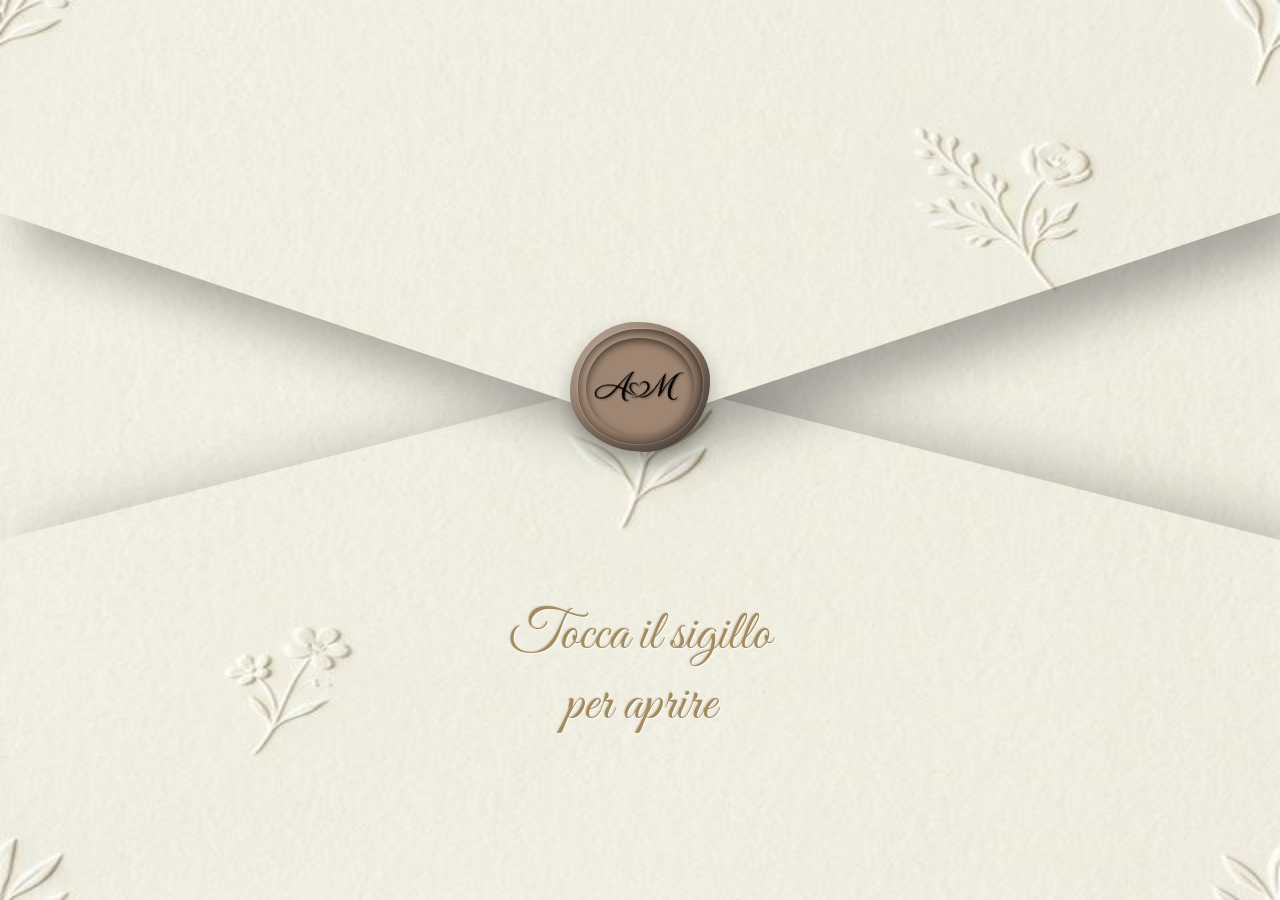
==== commit 9fab4b01: "fix emoticon" ====
--- a/index.html
+++ b/index.html
@@ -179,7 +179,7 @@
         <a href="https://www.google.com/maps/search/?api=1&query=Via+Carlo+Levi,+8,+75010+Miglionico+MT" target="_blank"
           class="timeline-event clickable fade-up">
           <div class="timeline-time"></div>
-          <div class="timeline-marker">👰</div>
+          <div class="timeline-marker">👰🏻‍♀️</div>
           <div class="timeline-content">
             <h4>I preparativi della sposa</h4>
             <p>La magia prima del SI</p>
@@ -310,7 +310,7 @@
           rows="2" style="resize: none; width: 100%; box-sizing: border-box; margin-bottom: 0;"></textarea>
         <div class="baby-options">
           <label class="baby-check"><input type="radio" name="menu-main" value="Adulto" checked> 🍽️ Adulto</label>
-          <label class="baby-check"><input type="radio" name="menu-main" value="Baby"> 🍼 Baby</label>
+          <label class="baby-check"><input type="radio" name="menu-main" value="Baby"> 🍟 Baby</label>
           <label class="baby-check"><input type="radio" name="menu-main" value="Seggiolone"> 🪑 Seggiolone</label>
         </div>
       </div>
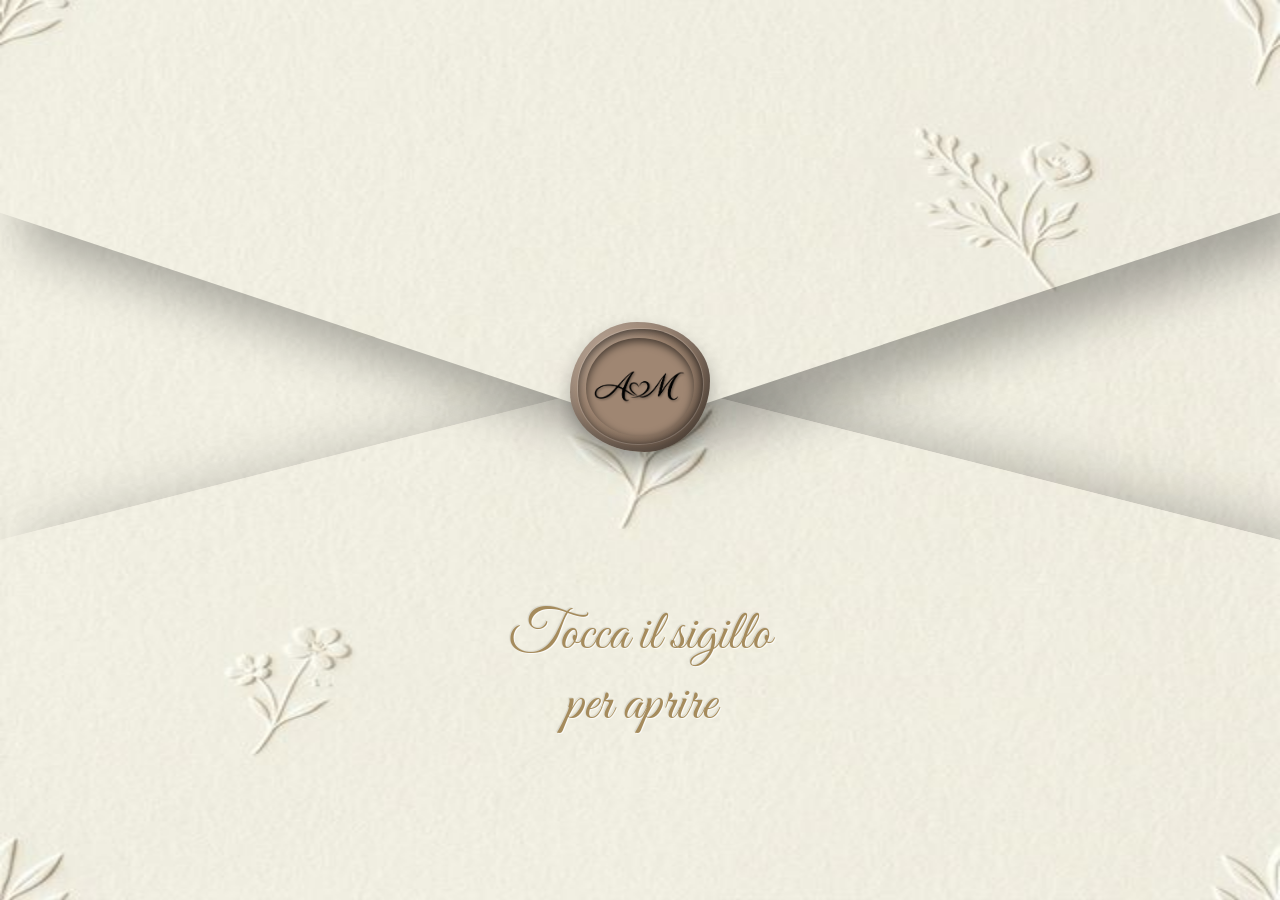
==== commit 3c6ac304: "no gallery upload" ====
--- a/index.html
+++ b/index.html
@@ -267,7 +267,7 @@
       </div>
 
       <!-- PHOTO UPLOAD BUTTON -->
-      <div class="photo-upload-wrapper" style="margin-top: 30px;">
+      <!--       <div class="photo-upload-wrapper" style="margin-top: 30px;">
         <input type="file" id="photo-upload-input" accept="image/*" multiple style="display: none;">
         <button id="photo-upload-btn" class="primary-btn"
           style="display: inline-flex; align-items: center; gap: 10px; padding: 15px 30px; font-size: 1rem;">
@@ -280,7 +280,7 @@
         </button>
         <p id="upload-status"
           style="margin-top: 15px; font-size: 0.9rem; color: var(--primary-dark); font-weight: bold;"></p>
-      </div>
+      </div> -->
 
       <div class="gallery-nav fade-up" id="gallery-desktop-nav">
         <button class="gallery-arrow" onclick="scrollGallery(-1)" id="gal-prev">&#10094;</button>
@@ -371,11 +371,17 @@
         </p>
         <div style="margin: 15px 0 0 0; display: flex; justify-content: center; gap: 10px; flex-wrap: wrap;">
           <a href="https://wa.me/393394001216" target="_blank" class="wa-contact-btn">
-            <svg viewBox="0 0 24 24" width="18" height="18" fill="#fff"><path d="M17.472 14.382c-.297-.149-1.758-.867-2.03-.967-.273-.099-.471-.148-.67.15-.197.297-.767.966-.94 1.164-.173.199-.347.223-.644.075-.297-.15-1.255-.463-2.39-1.475-.883-.788-1.48-1.761-1.653-2.059-.173-.297-.018-.458.13-.606.134-.133.298-.347.446-.52.149-.174.198-.298.298-.497.099-.198.05-.371-.025-.52-.075-.149-.669-1.612-.916-2.207-.242-.579-.487-.5-.669-.51-.173-.008-.371-.01-.57-.01-.198 0-.52.074-.792.372-.272.297-1.04 1.016-1.04 2.479 0 1.462 1.065 2.875 1.213 3.074.149.198 2.096 3.2 5.077 4.487.709.306 1.262.489 1.694.625.712.227 1.36.195 1.871.118.571-.085 1.758-.719 2.006-1.413.248-.694.248-1.289.173-1.413-.074-.124-.272-.198-.57-.347m-5.421 7.403h-.004a9.87 9.87 0 01-5.031-1.378l-.361-.214-3.741.982.998-3.648-.235-.374a9.86 9.86 0 01-1.51-5.26c.001-5.45 4.436-9.884 9.888-9.884 2.64 0 5.122 1.03 6.988 2.898a9.825 9.825 0 012.893 6.994c-.003 5.45-4.437 9.884-9.885 9.884m8.413-18.297A11.815 11.815 0 0012.05 0C5.495 0 .16 5.335.157 11.892c0 2.096.547 4.142 1.588 5.945L.057 24l6.305-1.654a11.882 11.882 0 005.683 1.448h.005c6.554 0 11.89-5.335 11.893-11.893a11.821 11.821 0 00-3.48-8.413z"/></svg>
+            <svg viewBox="0 0 24 24" width="18" height="18" fill="#fff">
+              <path
+                d="M17.472 14.382c-.297-.149-1.758-.867-2.03-.967-.273-.099-.471-.148-.67.15-.197.297-.767.966-.94 1.164-.173.199-.347.223-.644.075-.297-.15-1.255-.463-2.39-1.475-.883-.788-1.48-1.761-1.653-2.059-.173-.297-.018-.458.13-.606.134-.133.298-.347.446-.52.149-.174.198-.298.298-.497.099-.198.05-.371-.025-.52-.075-.149-.669-1.612-.916-2.207-.242-.579-.487-.5-.669-.51-.173-.008-.371-.01-.57-.01-.198 0-.52.074-.792.372-.272.297-1.04 1.016-1.04 2.479 0 1.462 1.065 2.875 1.213 3.074.149.198 2.096 3.2 5.077 4.487.709.306 1.262.489 1.694.625.712.227 1.36.195 1.871.118.571-.085 1.758-.719 2.006-1.413.248-.694.248-1.289.173-1.413-.074-.124-.272-.198-.57-.347m-5.421 7.403h-.004a9.87 9.87 0 01-5.031-1.378l-.361-.214-3.741.982.998-3.648-.235-.374a9.86 9.86 0 01-1.51-5.26c.001-5.45 4.436-9.884 9.888-9.884 2.64 0 5.122 1.03 6.988 2.898a9.825 9.825 0 012.893 6.994c-.003 5.45-4.437 9.884-9.885 9.884m8.413-18.297A11.815 11.815 0 0012.05 0C5.495 0 .16 5.335.157 11.892c0 2.096.547 4.142 1.588 5.945L.057 24l6.305-1.654a11.882 11.882 0 005.683 1.448h.005c6.554 0 11.89-5.335 11.893-11.893a11.821 11.821 0 00-3.48-8.413z" />
+            </svg>
             Mauro
           </a>
           <a href="https://wa.me/393881947158" target="_blank" class="wa-contact-btn">
-            <svg viewBox="0 0 24 24" width="18" height="18" fill="#fff"><path d="M17.472 14.382c-.297-.149-1.758-.867-2.03-.967-.273-.099-.471-.148-.67.15-.197.297-.767.966-.94 1.164-.173.199-.347.223-.644.075-.297-.15-1.255-.463-2.39-1.475-.883-.788-1.48-1.761-1.653-2.059-.173-.297-.018-.458.13-.606.134-.133.298-.347.446-.52.149-.174.198-.298.298-.497.099-.198.05-.371-.025-.52-.075-.149-.669-1.612-.916-2.207-.242-.579-.487-.5-.669-.51-.173-.008-.371-.01-.57-.01-.198 0-.52.074-.792.372-.272.297-1.04 1.016-1.04 2.479 0 1.462 1.065 2.875 1.213 3.074.149.198 2.096 3.2 5.077 4.487.709.306 1.262.489 1.694.625.712.227 1.36.195 1.871.118.571-.085 1.758-.719 2.006-1.413.248-.694.248-1.289.173-1.413-.074-.124-.272-.198-.57-.347m-5.421 7.403h-.004a9.87 9.87 0 01-5.031-1.378l-.361-.214-3.741.982.998-3.648-.235-.374a9.86 9.86 0 01-1.51-5.26c.001-5.45 4.436-9.884 9.888-9.884 2.64 0 5.122 1.03 6.988 2.898a9.825 9.825 0 012.893 6.994c-.003 5.45-4.437 9.884-9.885 9.884m8.413-18.297A11.815 11.815 0 0012.05 0C5.495 0 .16 5.335.157 11.892c0 2.096.547 4.142 1.588 5.945L.057 24l6.305-1.654a11.882 11.882 0 005.683 1.448h.005c6.554 0 11.89-5.335 11.893-11.893a11.821 11.821 0 00-3.48-8.413z"/></svg>
+            <svg viewBox="0 0 24 24" width="18" height="18" fill="#fff">
+              <path
+                d="M17.472 14.382c-.297-.149-1.758-.867-2.03-.967-.273-.099-.471-.148-.67.15-.197.297-.767.966-.94 1.164-.173.199-.347.223-.644.075-.297-.15-1.255-.463-2.39-1.475-.883-.788-1.48-1.761-1.653-2.059-.173-.297-.018-.458.13-.606.134-.133.298-.347.446-.52.149-.174.198-.298.298-.497.099-.198.05-.371-.025-.52-.075-.149-.669-1.612-.916-2.207-.242-.579-.487-.5-.669-.51-.173-.008-.371-.01-.57-.01-.198 0-.52.074-.792.372-.272.297-1.04 1.016-1.04 2.479 0 1.462 1.065 2.875 1.213 3.074.149.198 2.096 3.2 5.077 4.487.709.306 1.262.489 1.694.625.712.227 1.36.195 1.871.118.571-.085 1.758-.719 2.006-1.413.248-.694.248-1.289.173-1.413-.074-.124-.272-.198-.57-.347m-5.421 7.403h-.004a9.87 9.87 0 01-5.031-1.378l-.361-.214-3.741.982.998-3.648-.235-.374a9.86 9.86 0 01-1.51-5.26c.001-5.45 4.436-9.884 9.888-9.884 2.64 0 5.122 1.03 6.988 2.898a9.825 9.825 0 012.893 6.994c-.003 5.45-4.437 9.884-9.885 9.884m8.413-18.297A11.815 11.815 0 0012.05 0C5.495 0 .16 5.335.157 11.892c0 2.096.547 4.142 1.588 5.945L.057 24l6.305-1.654a11.882 11.882 0 005.683 1.448h.005c6.554 0 11.89-5.335 11.893-11.893a11.821 11.821 0 00-3.48-8.413z" />
+            </svg>
             Antonella
           </a>
         </div>
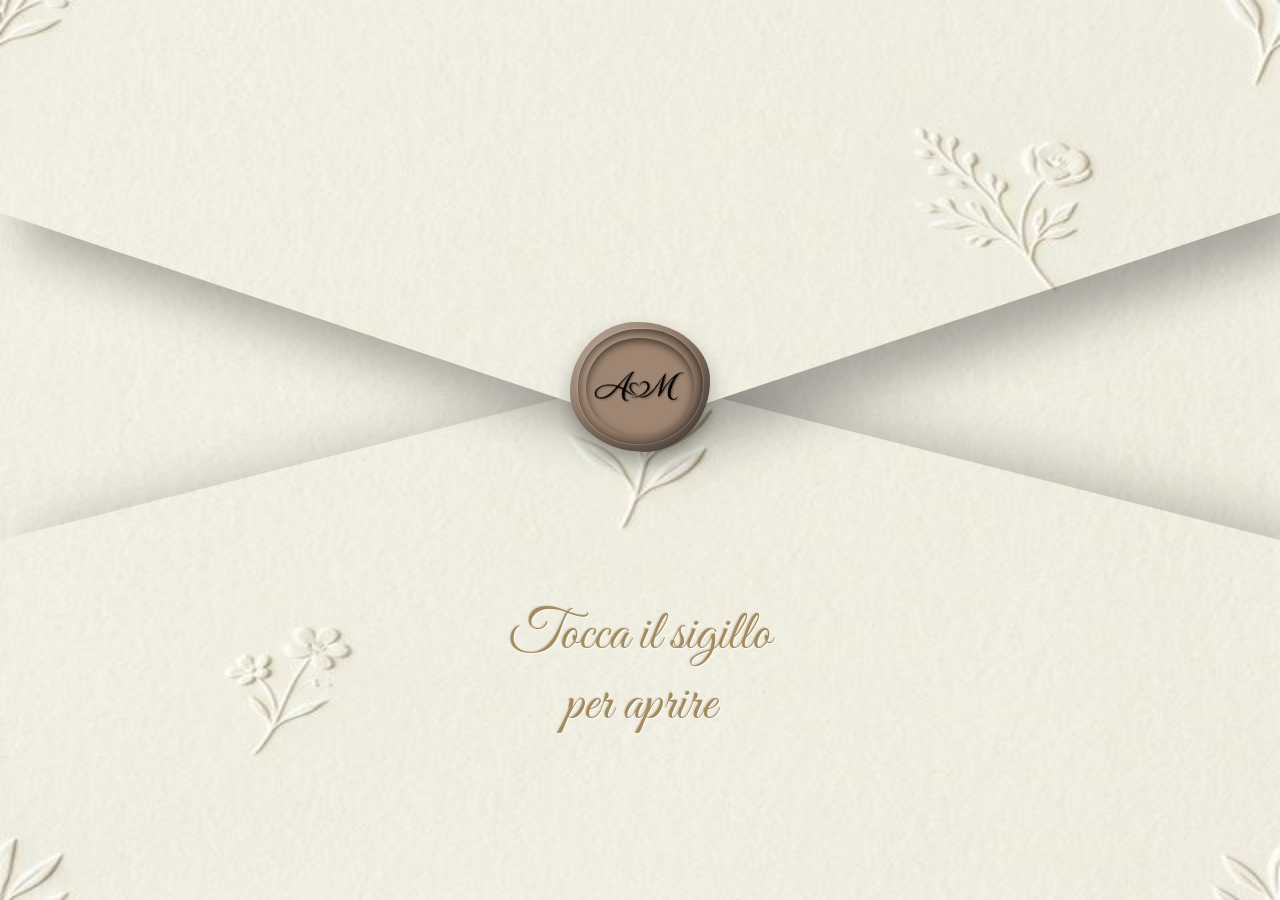
==== commit 6f783d12: "add honeymoon" ====
--- a/index.html
+++ b/index.html
@@ -267,7 +267,7 @@
       </div>
 
       <!-- PHOTO UPLOAD BUTTON -->
-      <!--       <div class="photo-upload-wrapper" style="margin-top: 30px;">
+      <div class="photo-upload-wrapper" style="margin-top: 30px;">
         <input type="file" id="photo-upload-input" accept="image/*" multiple style="display: none;">
         <button id="photo-upload-btn" class="primary-btn"
           style="display: inline-flex; align-items: center; gap: 10px; padding: 15px 30px; font-size: 1rem;">
@@ -280,7 +280,7 @@
         </button>
         <p id="upload-status"
           style="margin-top: 15px; font-size: 0.9rem; color: var(--primary-dark); font-weight: bold;"></p>
-      </div> -->
+      </div>
 
       <div class="gallery-nav fade-up" id="gallery-desktop-nav">
         <button class="gallery-arrow" onclick="scrollGallery(-1)" id="gal-prev">&#10094;</button>
